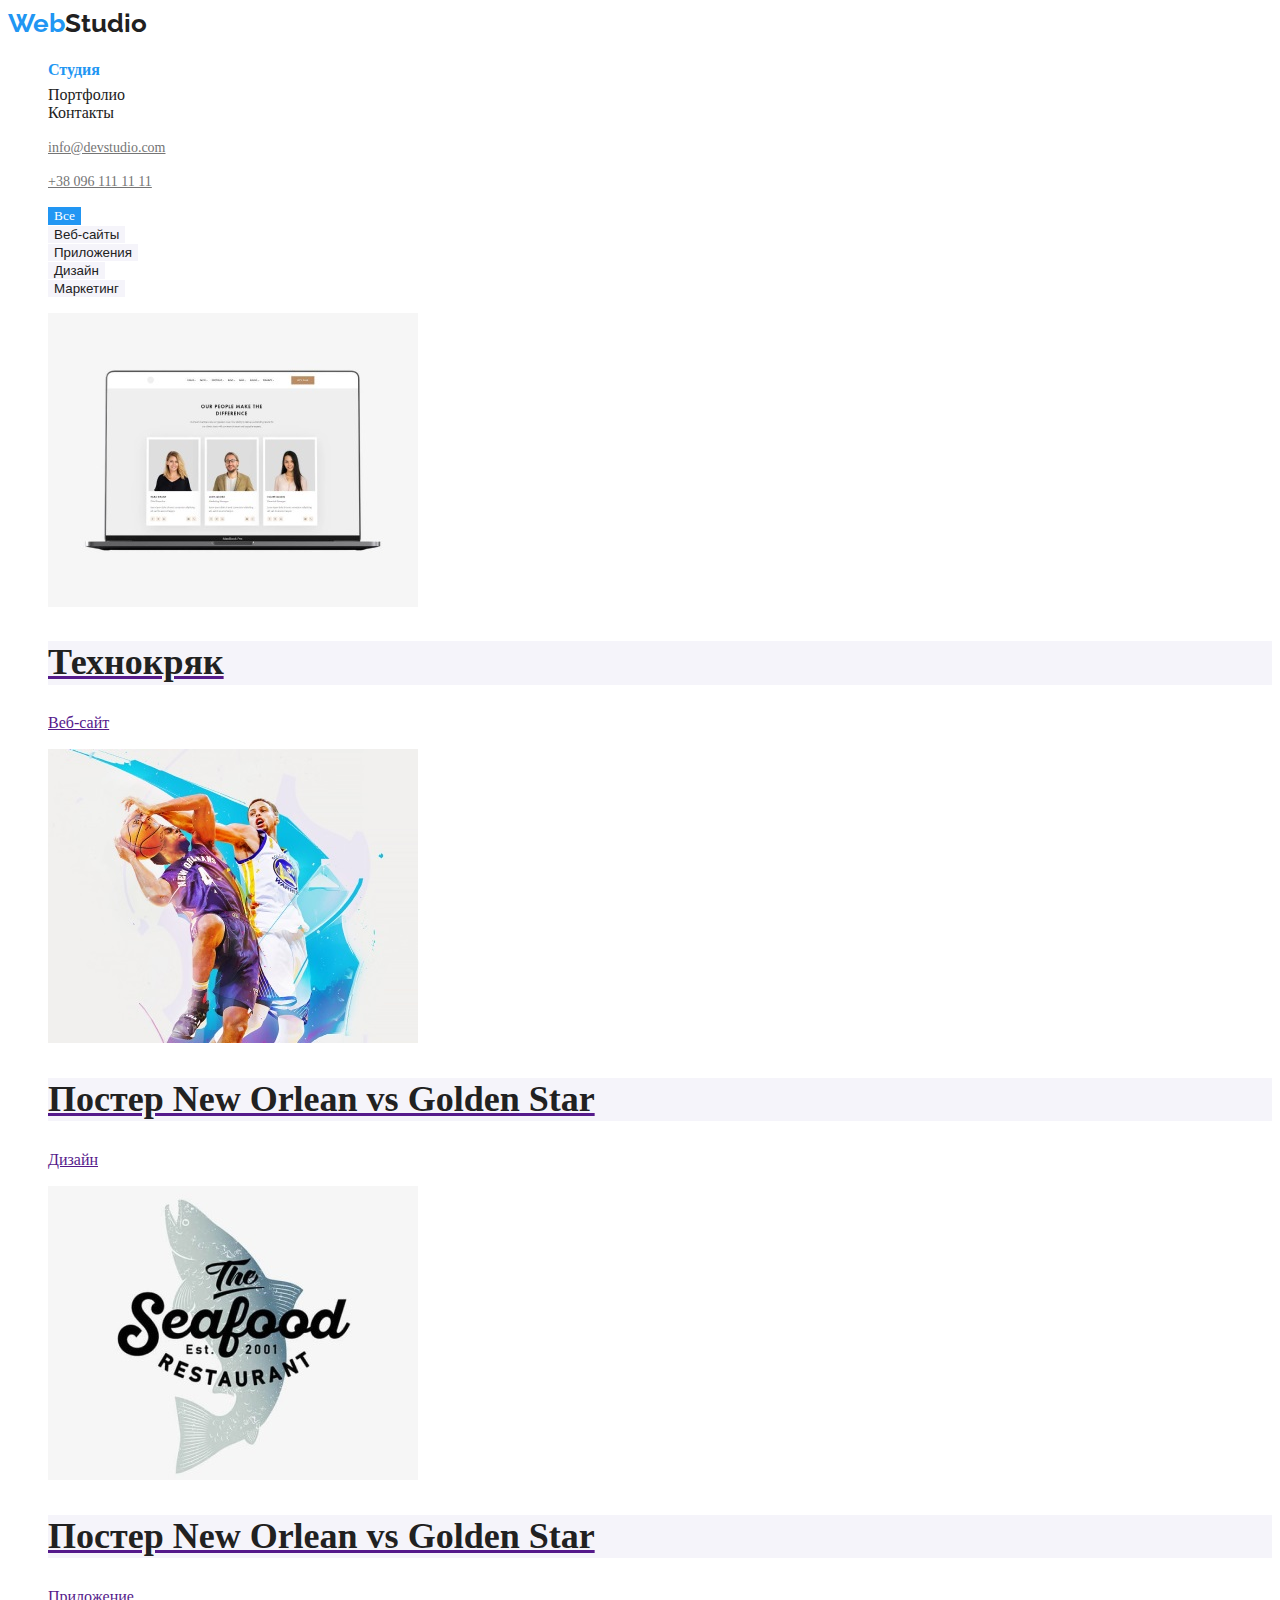
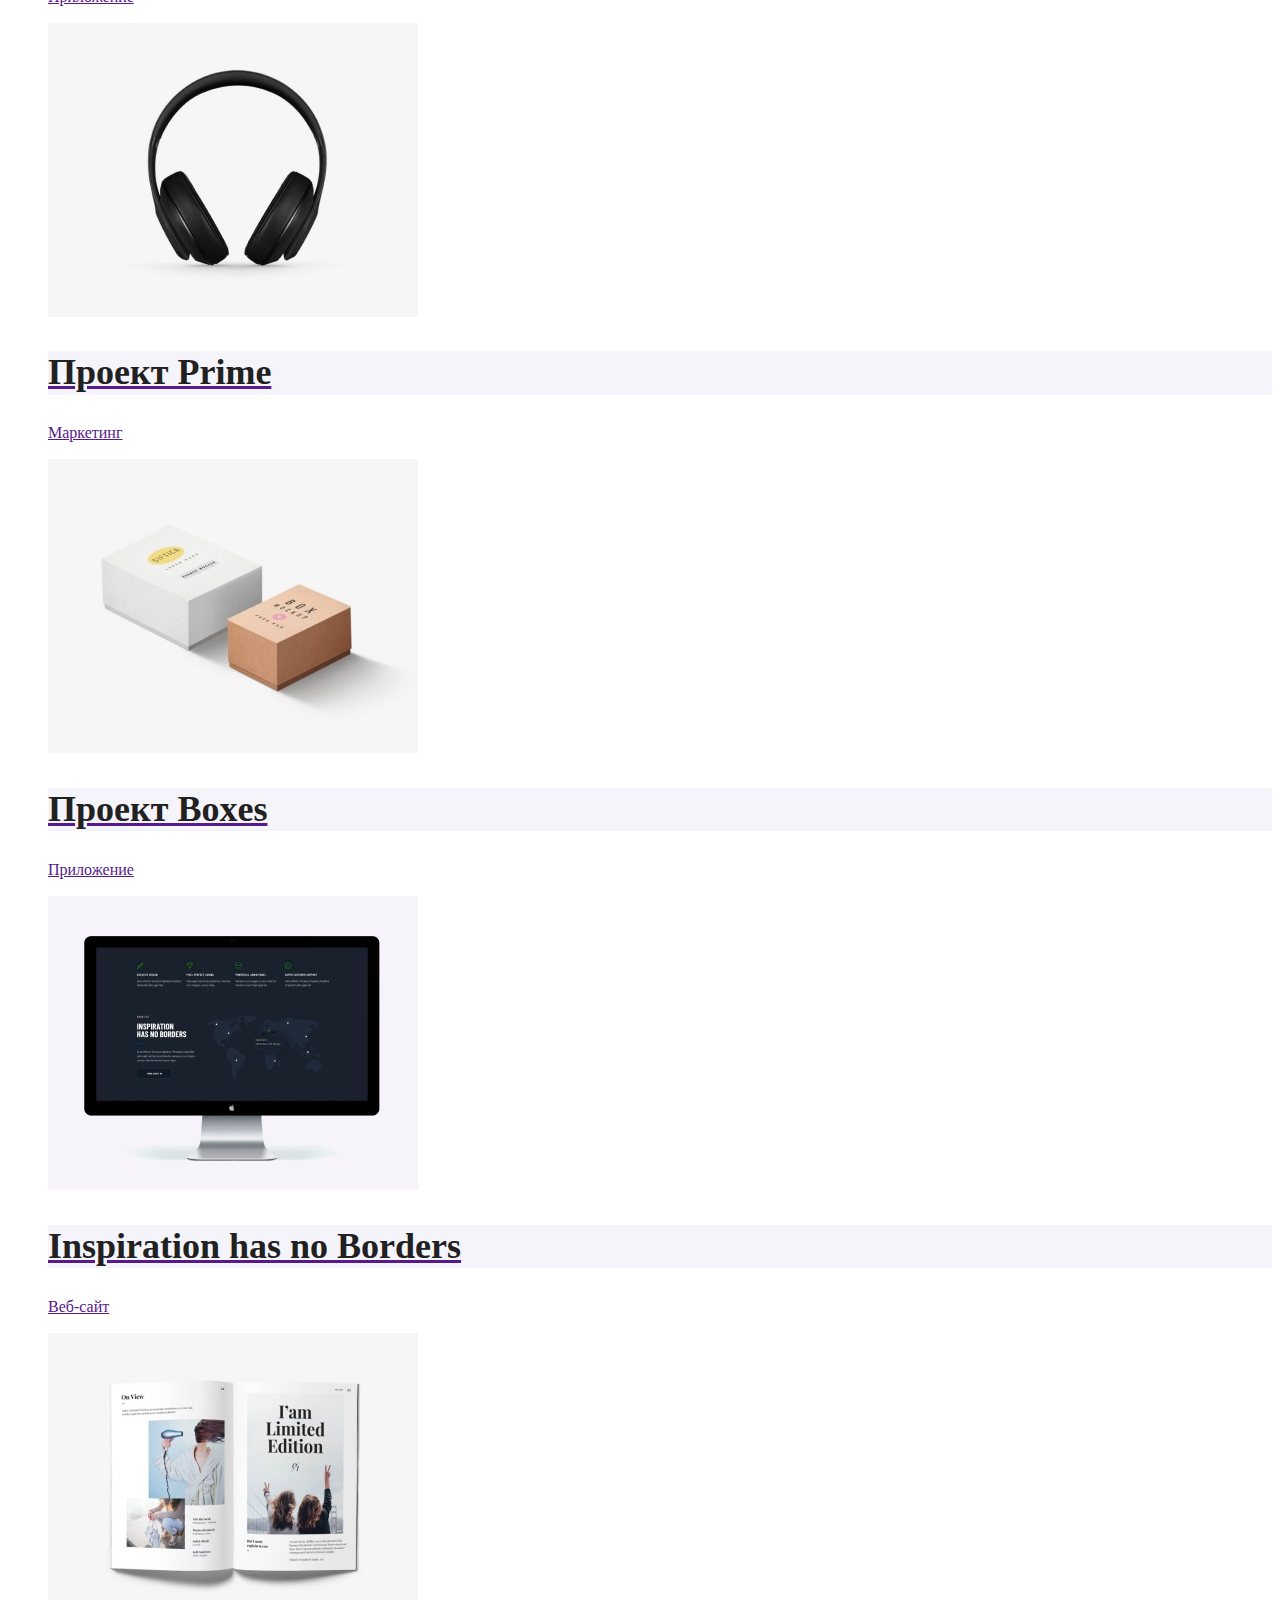
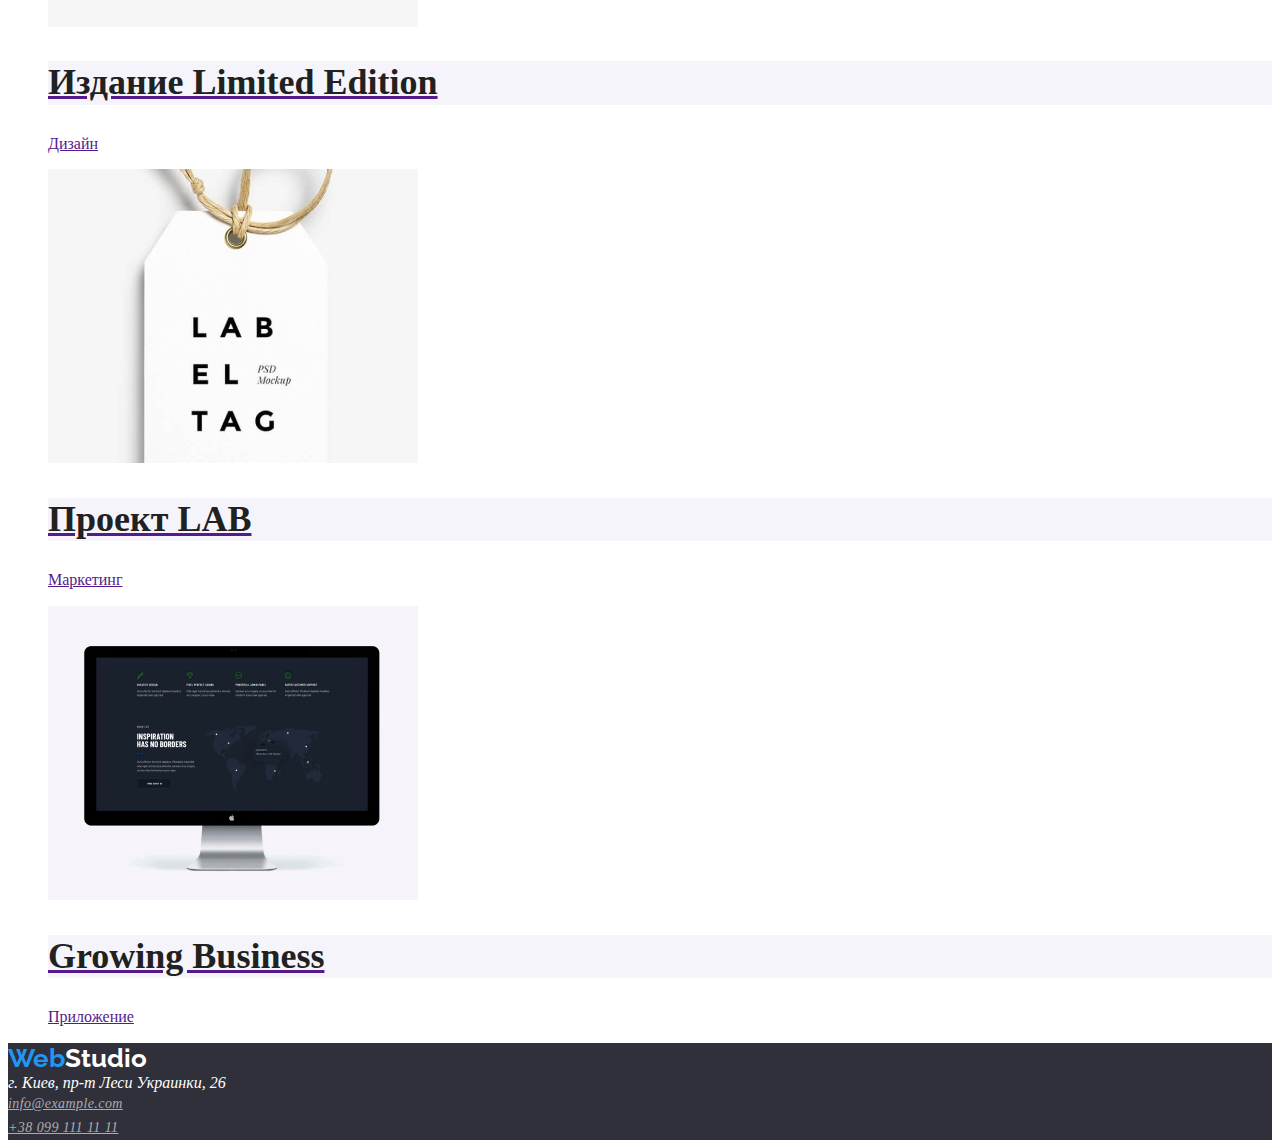
==== portfolio.html @ ca6d5ee7 "Правила цвет" ====
<!DOCTYPE html>
<html lang="en">
<head>
    <meta charset="UTF-8">
    <meta http-equiv="X-UA-Compatible" content="IE=edge">
    <meta name="viewport" content="width=device-width, initial-scale=1.0">
    <title>Document</title>
    <link rel="stylesheet" href="./css/styles.css" />
    <link href="https://fonts.googleapis.com/css2?family=Raleway:wght@700&family=Roboto:wght@400;500;700;900&display=swap"
        rel="stylesheet">
</head>
<body class="page">
    <!-- Шапка сайта -->
    <header class="page-header">
        <nav>
            <a href="" class="logo">Web<span class="logo-2">Studio</span>
            </a>
    
            <ul class="site-nav list">
                <li><a href="./index.html" class="link current">Студия</a></li>
                <li><a href="./portfolio.html" class="link">Портфолио</a></li>
                <li><a href="" class="link">Контакты</a></li>
            </ul>
        </nav>
        <ul>
            <li><a href="" class="mail">info@devstudio.com</a></li>
        </ul>
        <ul>
            <li><a href="tel:+380961111111" class="phone">+38 096 111 11 11</a></li>
        </ul>
    </header>

    <!-- Главные кнопки -->
    <main>
        <section>
            <ul>
            <li><button type="button" class="button">Все</button></li>
            <li><button type="button" class="button-1">Веб-сайты</button></li>
            <li><button type="button" class="button-1">Приложения</button></li>
            <li><button type="button" class="button-1">Дизайн</button></li>
            <li><button type="button" class="button-1">Маркетинг</button></li>
            </ul>
            <ul>
                <li class="title"><a href=""><img src="./img/кряк.jpg" alt="Технокряк" width="370" />
                    <h2 class="section-title">Технокряк</h2>
                    Веб-сайт</a>
                </li>
            </ul>
            <ul>
                <li class="title"><a href=""><img src="./img/постер.jpg" alt="Постер New Orlean vs Golden Star" width="370" />
                    <h2 class="section-title">Постер New Orlean vs Golden Star</h2>
                    Дизайн</a>
                </li>
            </ul>
            <ul>
                <li class="title"><a href=""><img src="./img/рыба.jpg" alt="Ресторан Seafood" width="370" />
                    <h2 class="section-title">Постер New Orlean vs Golden Star</h2>
                    Приложение</a>
                </li>
            </ul>
            <ul>
                <li class="title"><a href=""><img src="./img/наушники.jpg" alt="Проект Prime" width="370" />
                    <h2 class="section-title">Проект Prime</h2>
                    Маркетинг</a>
                </li>
            </ul>
            <ul>
                <li class="title"><a href=""><img src="./img/коробка.jpg" alt="Проект Boxes" width="370" />
                    <h2 class="section-title">Проект Boxes</h2>
                    Приложение</a>
                </li>
            </ul>
            <ul>
                <li class="title"><a href=""><img src="./img/монитор.jpg" alt="Inspiration has no Borders" width="370" />
                    <h2 class="section-title">Inspiration has no Borders</h2>
                    Веб-сайт</a>
                </li>
            </ul>
            <ul>
                <li class="title"><a href=""><img src="./img/книга.jpg" alt="Издание Limited Edition" width="370" />
                    <h2 class="section-title">Издание Limited Edition</h2>
                    Дизайн</a>
                </li>
            </ul>
            <ul>
                <li class="title"><a href=""><img src="./img/ярлык.jpg" alt="Проект LAB" width="370" />
                    <h2 class="section-title">Проект LAB</h2>
                    Маркетинг</a>
                </li>
            </ul>
            <ul>
                <li class="title"><a href=""><img src="./img/монитор.jpg" alt="Growing Business" width="370" />
                    <h2 class="section-title">Growing Business</h2>
                    Приложение</a>
                </li>
            </ul>
        </section>
    </main>
    
        <!-- Футер -->
        
        <footer class="footer">
            <a href="" class="logo">Web<span class="logo-3">Studio</span>
            </a>
            <address>
                г. Киев, пр-т Леси Украинки, 26
            </address>
            <address>
                <a href="" class="address">info@example.com</a><br>
                <a href="" class="address">+38 099 111 11 11</a>
            </address>
        </footer>
</body>
</html>
---- css/styles.css ----
/* Цвет основного текста #757575; */

/* Вторичный цвет текста rgba(33, 33, 33, 1); */

/* белый #FFFFFF; */

/* акцент #2196F3; */

/* вторичный цвет фона #F5F4FA; */

:root {
  --primary-text-color: #757575;
  --title-text-color: #212121;
  --accent-color: #2196f3;
  --accent-btn-color: #f5f4fa;
  --primary-btn-color: #ffffff;
  --background-btn-color: #2f303a;
  --address-color: rgba(255, 255, 255, 0.6);
}

ul {
  list-style-type: none;
}

.body {
  background-color: var(--primary-btn-color);
  color: var(--primary-text-color);
  font-family: Roboto, sans-serif;
  letter-spacing: -0.015em;
}

/* Header */

.logo {
  color: var(--accent-color);
  font-family: Raleway;
  font-weight: 700;
  font-size: 26px;
  line-height: 1.2;
  text-decoration: none;
}
.logo-2 {
  font-family: Raleway;
  font-weight: 700;
  font-size: 26px;
  line-height: 1.2;
  color: var(--title-text-color);
  text-decoration: none;
}

.logo-3 {
  font-family: Raleway;
  font-weight: 700;
  font-size: 26px;
  line-height: 1.2;
  color: var(--primary-btn-color);
  text-decoration: none;
}

.logo:hover,
.logo:focus {
  color: var(--title-text-color);
}

.list {
  list-style: none;
}

/* Шапка сайта */

.mail {
  color: var(--primary-text-color);
  font-weight: 500;
  font-size: 14px;
  line-height: 1.14;
}

.phone {
  color: var(--primary-text-color);
  font-weight: 500;
  font-size: 14px;
  line-height: 1.14;
}

/* Site nav */
.site-nav .link {
  color: var(--title-text-color);
  text-decoration: none;
}

.site-nav .link:hover,
site-nav .link:focus {
  color: var(--accent-color);
  text-decoration: none;
}

.site-nav .link.current {
  color: var(--accent-color);
  font-weight: 700;
  font-size: 16px;
  line-height: 1.9;
  text-decoration: none;
}

/* Hero */

.hero {
  background-color: var(--background-btn-color);
}

.hero-title {
  color: var(--primary-btn-color);
  font-weight: 900;
  font-size: 44px;
  line-height: 1.4;
  text-align: center;
}

/* Section */

.section-caption {
  color: var(--title-text-color);
  font-weight: 700;
  font-size: 14px;
  line-height: 1.1;
}
.section-title {
  color: var(--title-text-color);
  background-color: var(--accent-btn-color);
  font-weight: 700;
  font-size: 36px;
  line-height: 1.2;
}

.section-heading {
  color: var(--title-text-color);
  font-weight: 500;
  font-size: 16px;
  line-height: 1.18;
  text-align: center;
}

/* Features */

.title {
  color: var(--primary-text-color);
  background-color: var(--primary-btn-color);
  font-weight: 400;
  font-size: 16px;
  line-height: 1.18;
}
.subtitle {
  color: var(--primary-text-color);
  font-weight: 400;
  font-size: 16px;
  line-height: 1.18;
  text-align: center;
}

/* Button */
.button {
  color: var(--primary-btn-color);
  background-color: var(--accent-color);
  font-family: inherit;
  border: none;
}
.button-1 {
  color: var(--title-text-color);
  background-color: var(--accent-btn-color);
  border: none;
}
/* Footer */

.footer {
  color: var(--primary-btn-color);
  background-color: #2f303a;
}
.address {
  font-weight: 400;
  font-size: 14px;
  line-height: 1.71;
  letter-spacing: 0.03em;
  color: var(--address-color);
  list-style: none;
}
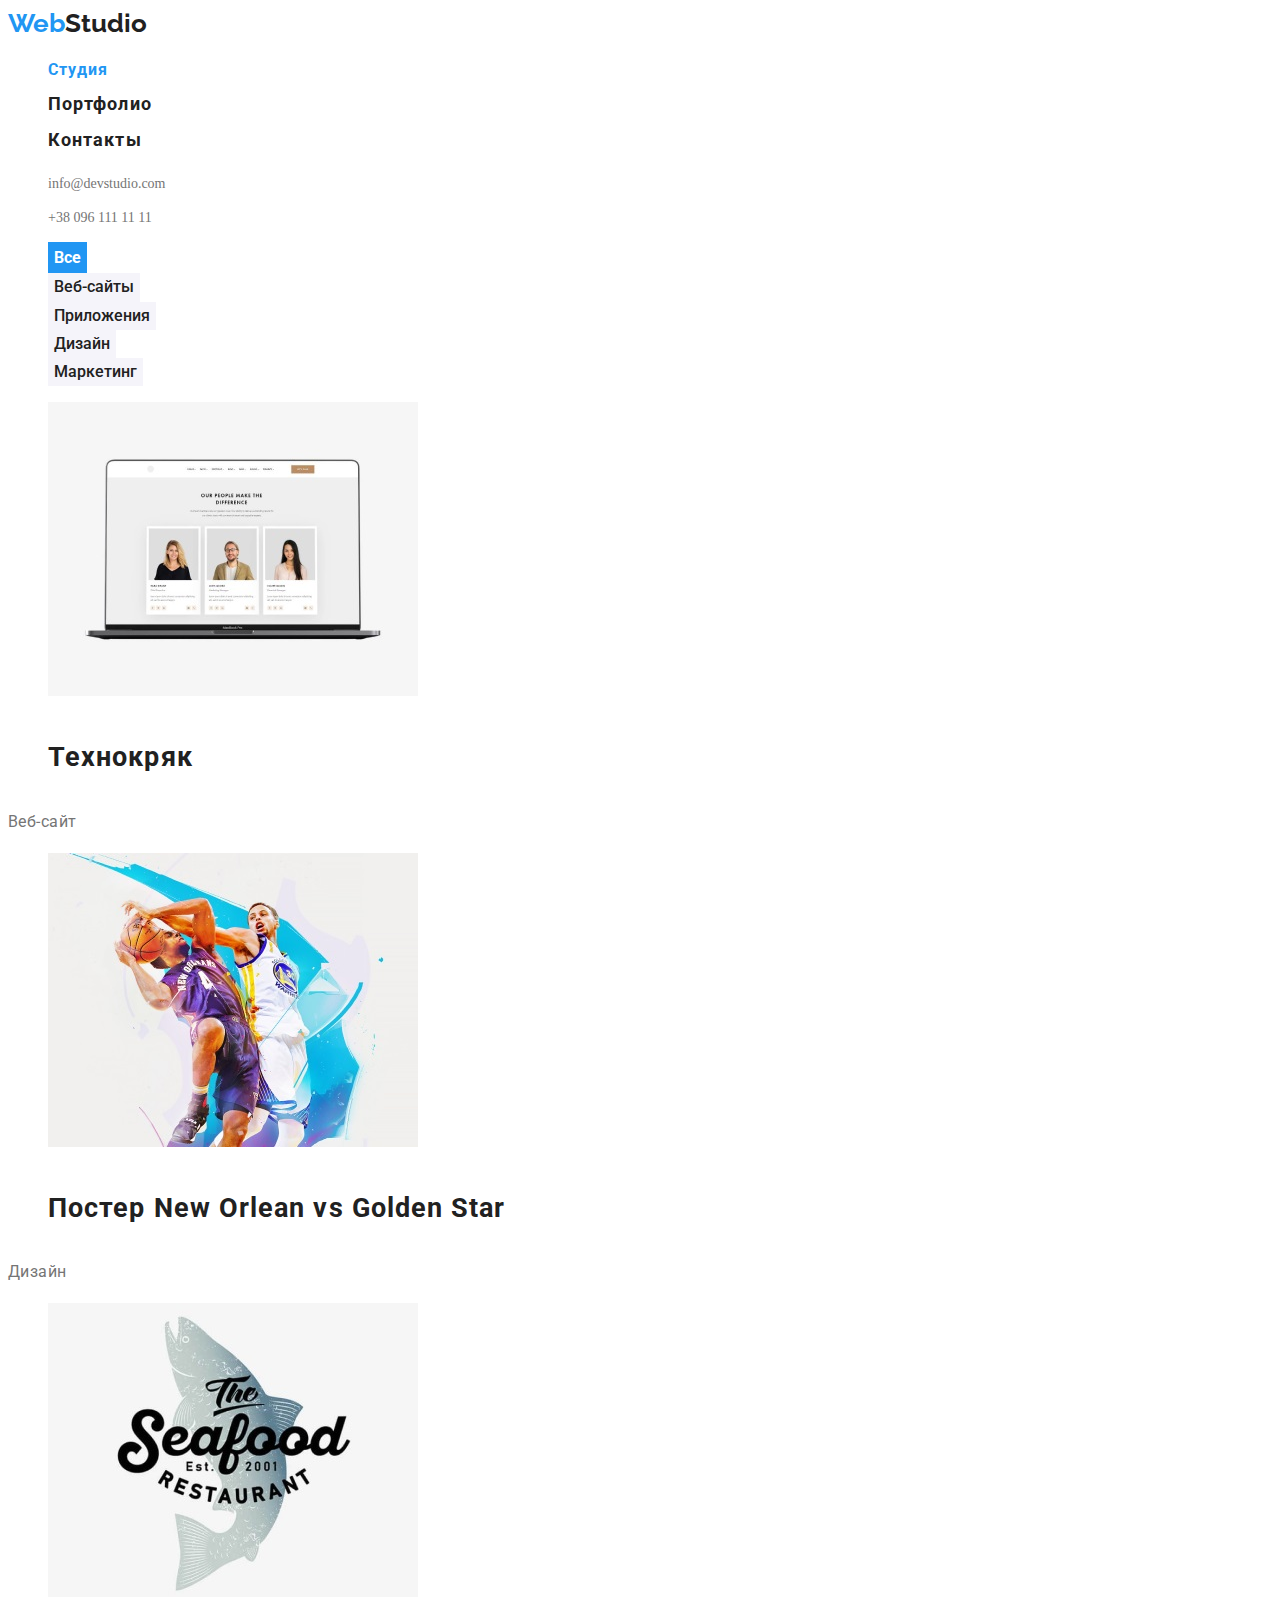
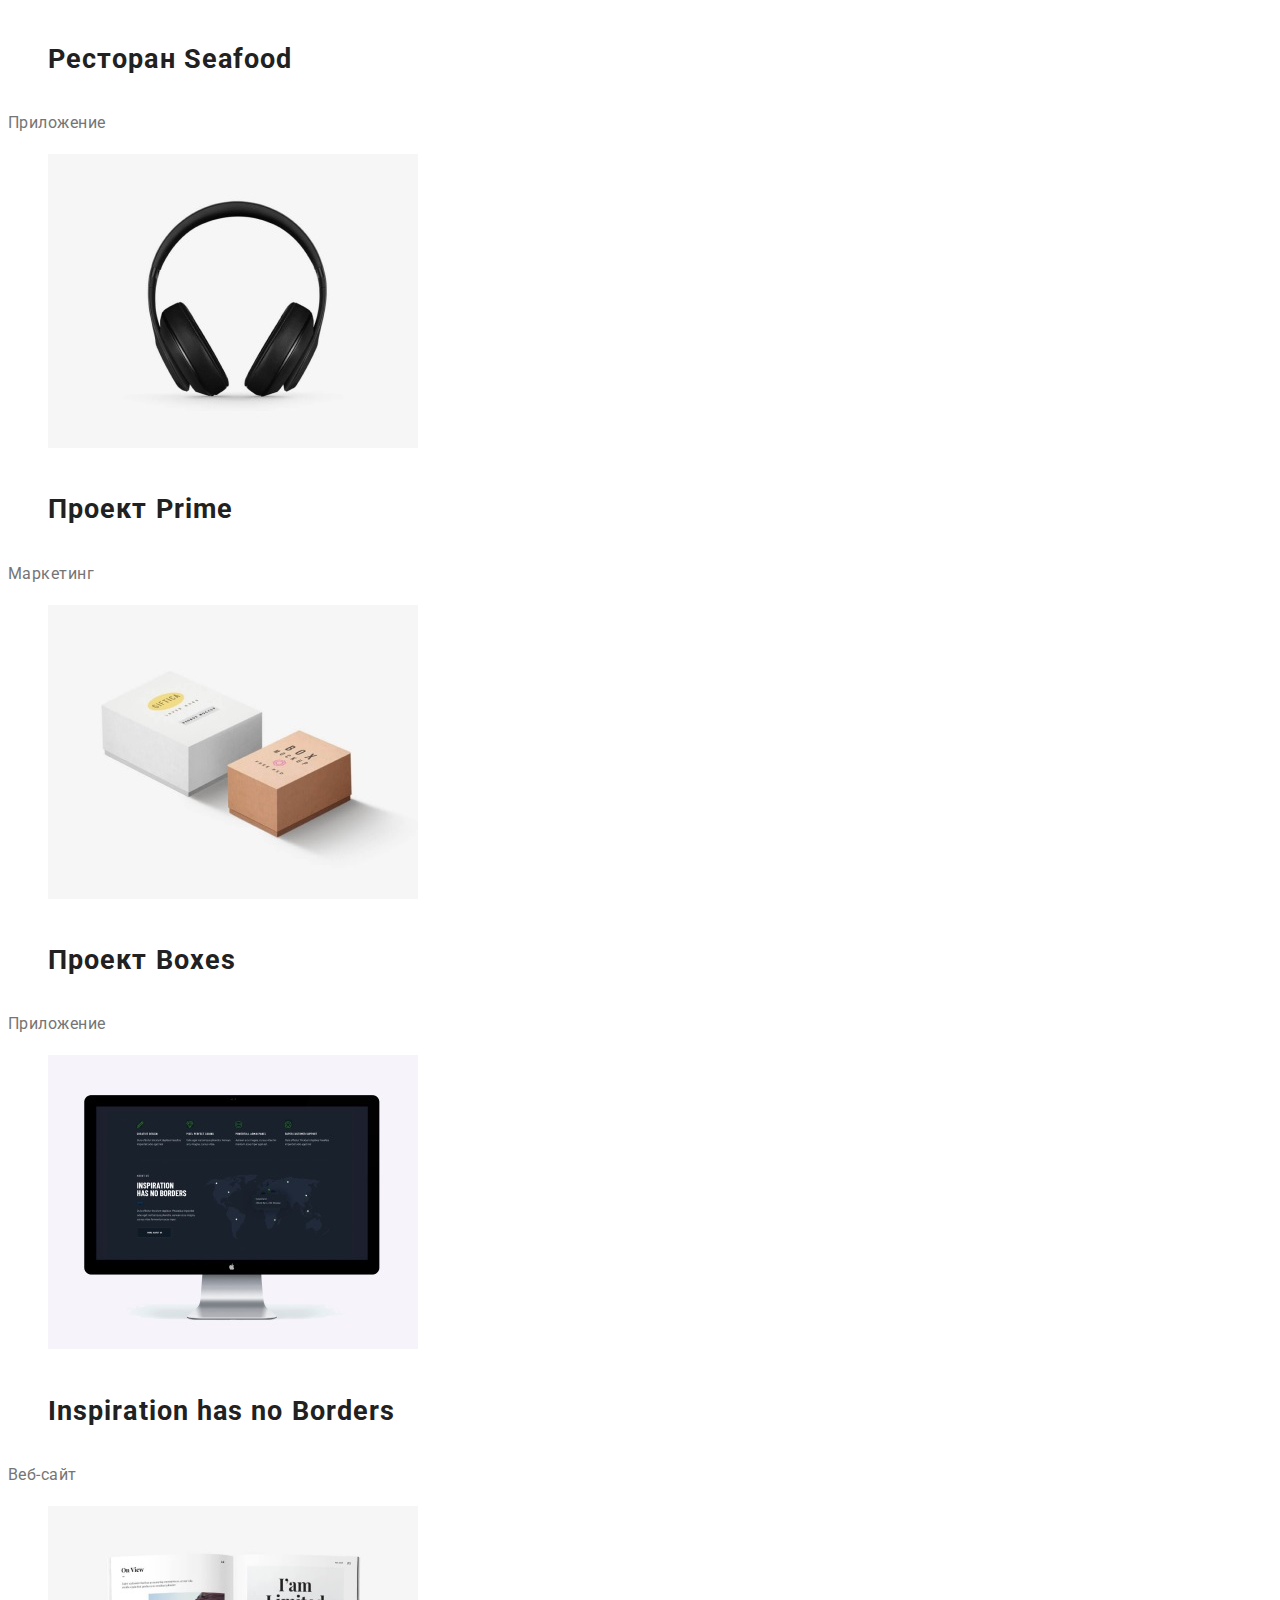
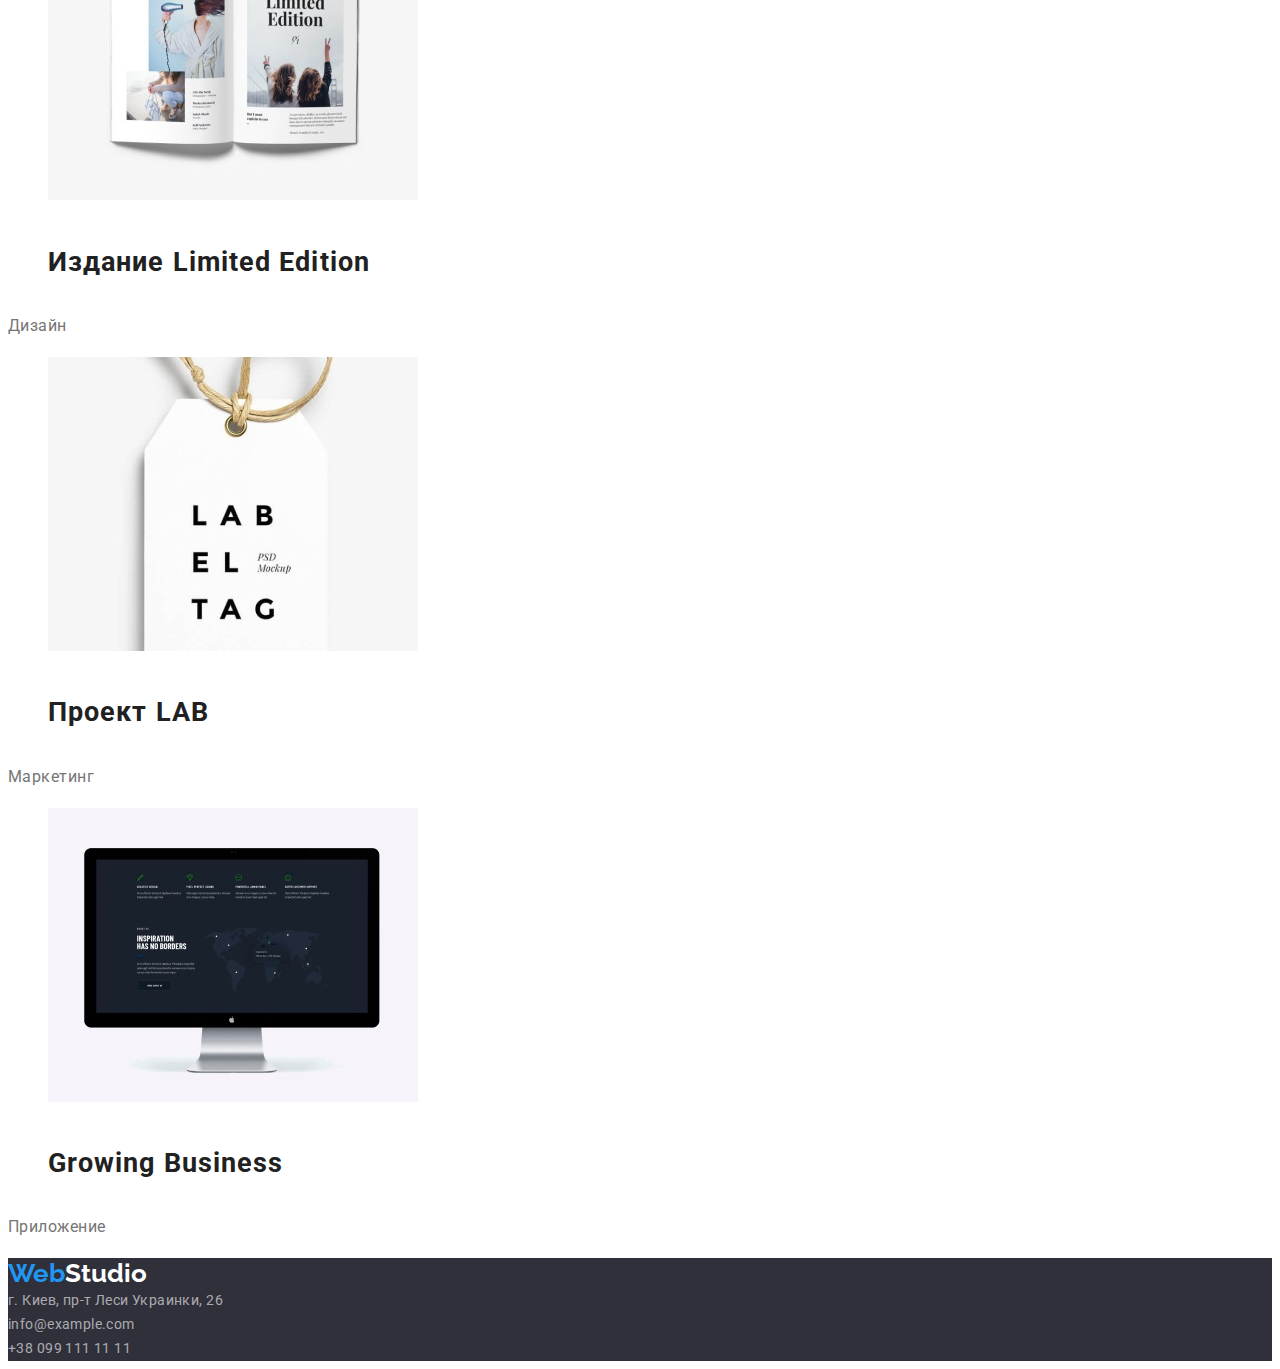
==== commit 9c76b21d: "Исправляла ошибки, после проверки ментора" ====
--- a/portfolio.html
+++ b/portfolio.html
@@ -32,7 +32,7 @@
 
     <!-- Главные кнопки -->
     <main>
-        <section>
+        
             <ul>
             <li><button type="button" class="button">Все</button></li>
             <li><button type="button" class="button-1">Веб-сайты</button></li>
@@ -41,60 +41,65 @@
             <li><button type="button" class="button-1">Маркетинг</button></li>
             </ul>
             <ul>
-                <li class="title"><a href=""><img src="./img/кряк.jpg" alt="Технокряк" width="370" />
-                    <h2 class="section-title">Технокряк</h2>
-                    Веб-сайт</a>
+                <li><a class="link" href=""><img src="./img/кряк.jpg" alt="Технокряк" width="370" />
+                    <h2>Технокряк</h2></a>
                 </li>
             </ul>
+            <p class="subject">Веб-сайт</p>
+                
+            
             <ul>
-                <li class="title"><a href=""><img src="./img/постер.jpg" alt="Постер New Orlean vs Golden Star" width="370" />
-                    <h2 class="section-title">Постер New Orlean vs Golden Star</h2>
-                    Дизайн</a>
+                <li><a class="link" href=""><img src="./img/постер.jpg" alt="Постер New Orlean vs Golden Star" width="370" />
+                    <h2>Постер New Orlean vs Golden Star</h2></a>
                 </li>
             </ul>
+            <p class="subject">Дизайн</p>
+                
+           
             <ul>
-                <li class="title"><a href=""><img src="./img/рыба.jpg" alt="Ресторан Seafood" width="370" />
-                    <h2 class="section-title">Постер New Orlean vs Golden Star</h2>
-                    Приложение</a>
+                <li><a class="link" href=""><img src="./img/рыба.jpg" alt="Ресторан Seafood" width="370" />
+                    <h2>Ресторан Seafood</h2></a>
                 </li>
             </ul>
+            <p class="subject">Приложение</p>
+                
             <ul>
-                <li class="title"><a href=""><img src="./img/наушники.jpg" alt="Проект Prime" width="370" />
-                    <h2 class="section-title">Проект Prime</h2>
-                    Маркетинг</a>
+                <li><a class="link" href=""><img src="./img/наушники.jpg" alt="Проект Prime" width="370" />
+                    <h2>Проект Prime</h2></a>
                 </li>
             </ul>
+            <p class="subject">Маркетинг</p>
             <ul>
-                <li class="title"><a href=""><img src="./img/коробка.jpg" alt="Проект Boxes" width="370" />
-                    <h2 class="section-title">Проект Boxes</h2>
-                    Приложение</a>
+                <li><a class="link" href=""><img src="./img/коробка.jpg" alt="Проект Boxes" width="370" />
+                    <h2>Проект Boxes</h2></a>
                 </li>
             </ul>
+            <p class="subject">Приложение</p>
             <ul>
-                <li class="title"><a href=""><img src="./img/монитор.jpg" alt="Inspiration has no Borders" width="370" />
-                    <h2 class="section-title">Inspiration has no Borders</h2>
-                    Веб-сайт</a>
+                <li><a class="link" href=""><img src="./img/монитор.jpg" alt="Inspiration has no Borders" width="370" />
+                    <h2>Inspiration has no Borders</h2></a>
                 </li>
             </ul>
+            <p class="subject">Веб-сайт</p>
             <ul>
-                <li class="title"><a href=""><img src="./img/книга.jpg" alt="Издание Limited Edition" width="370" />
-                    <h2 class="section-title">Издание Limited Edition</h2>
-                    Дизайн</a>
+                <li><a class="link" href=""><img src="./img/книга.jpg" alt="Издание Limited Edition" width="370" />
+                    <h2>Издание Limited Edition</h2></a>
                 </li>
             </ul>
+            <p class="subject">Дизайн</p>
             <ul>
-                <li class="title"><a href=""><img src="./img/ярлык.jpg" alt="Проект LAB" width="370" />
-                    <h2 class="section-title">Проект LAB</h2>
-                    Маркетинг</a>
+                <li><a class="link" href=""><img src="./img/ярлык.jpg" alt="Проект LAB" width="370" />
+                    <h2>Проект LAB</h2></a>
                 </li>
             </ul>
+            <p class="subject">Маркетинг</p>
             <ul>
-                <li class="title"><a href=""><img src="./img/монитор.jpg" alt="Growing Business" width="370" />
-                    <h2 class="section-title">Growing Business</h2>
-                    Приложение</a>
+                <li><a class="link" href=""><img src="./img/монитор.jpg" alt="Growing Business" width="370" />
+                    <h2>Growing Business</h2></a>
                 </li>
             </ul>
-        </section>
+            <p class="subject">Приложение</p>
+        
     </main>
     
         <!-- Футер -->
@@ -102,7 +107,7 @@
         <footer class="footer">
             <a href="" class="logo">Web<span class="logo-3">Studio</span>
             </a>
-            <address>
+            <address class="address">
                 г. Киев, пр-т Леси Украинки, 26
             </address>
             <address>
--- a/css/styles.css
+++ b/css/styles.css
@@ -73,6 +73,7 @@
   font-weight: 500;
   font-size: 14px;
   line-height: 1.14;
+  text-decoration: none;
 }
 
 .phone {
@@ -80,6 +81,7 @@
   font-weight: 500;
   font-size: 14px;
   line-height: 1.14;
+  text-decoration: none;
 }
 
 /* Site nav */
@@ -110,19 +112,26 @@
 
 .hero-title {
   color: var(--primary-btn-color);
+  font-family: Roboto;
+  font-style: normal;
   font-weight: 900;
   font-size: 44px;
-  line-height: 1.4;
+  line-height: 1.36;
   text-align: center;
+  letter-spacing: 0.06em;
+  text-transform: uppercase;
 }
 
 /* Section */
 
 .section-caption {
   color: var(--title-text-color);
+  font-family: Roboto;
+  font-style: normal;
   font-weight: 700;
   font-size: 14px;
   line-height: 1.1;
+  text-transform: uppercase;
 }
 .section-title {
   color: var(--title-text-color);
@@ -145,16 +154,45 @@
 .title {
   color: var(--primary-text-color);
   background-color: var(--primary-btn-color);
-  font-weight: 400;
-  font-size: 16px;
-  line-height: 1.18;
+  font-family: Roboto;
+  font-style: normal;
+  font-weight: 400;
+  font-size: 14px;
+  line-height: 1.71;
+  letter-spacing: 0.03em;
 }
 .subtitle {
   color: var(--primary-text-color);
+  font-family: Roboto;
+  font-style: normal;
   font-weight: 400;
   font-size: 16px;
   line-height: 1.18;
   text-align: center;
+}
+
+/* Веб сайты */
+
+.link {
+  color: var(--title-text-color);
+  font-family: Roboto;
+  font-style: normal;
+  font-weight: 700;
+  font-size: 18px;
+  line-height: 2;
+  letter-spacing: 0.06em;
+  text-decoration: none;
+}
+
+.subject {
+  color: var(--primary-text-color);
+  font-family: Roboto;
+  font-style: normal;
+  font-weight: 400;
+  font-size: 16px;
+  line-height: 1.87;
+  letter-spacing: 0.03em;
+  text-decoration: none;
 }
 
 /* Button */
@@ -163,11 +201,21 @@
   background-color: var(--accent-color);
   font-family: inherit;
   border: none;
+  font-family: Roboto;
+  font-style: normal;
+  font-weight: 700;
+  font-size: 16px;
+  line-height: 1.87;
 }
 .button-1 {
   color: var(--title-text-color);
   background-color: var(--accent-btn-color);
   border: none;
+  font-family: Roboto;
+  font-style: normal;
+  font-weight: 500;
+  font-size: 16px;
+  line-height: 1.63;
 }
 /* Footer */
 
@@ -176,10 +224,13 @@
   background-color: #2f303a;
 }
 .address {
+  font-family: Roboto;
+  font-style: normal;
   font-weight: 400;
   font-size: 14px;
   line-height: 1.71;
   letter-spacing: 0.03em;
   color: var(--address-color);
   list-style: none;
-}
+  text-decoration: none;
+}
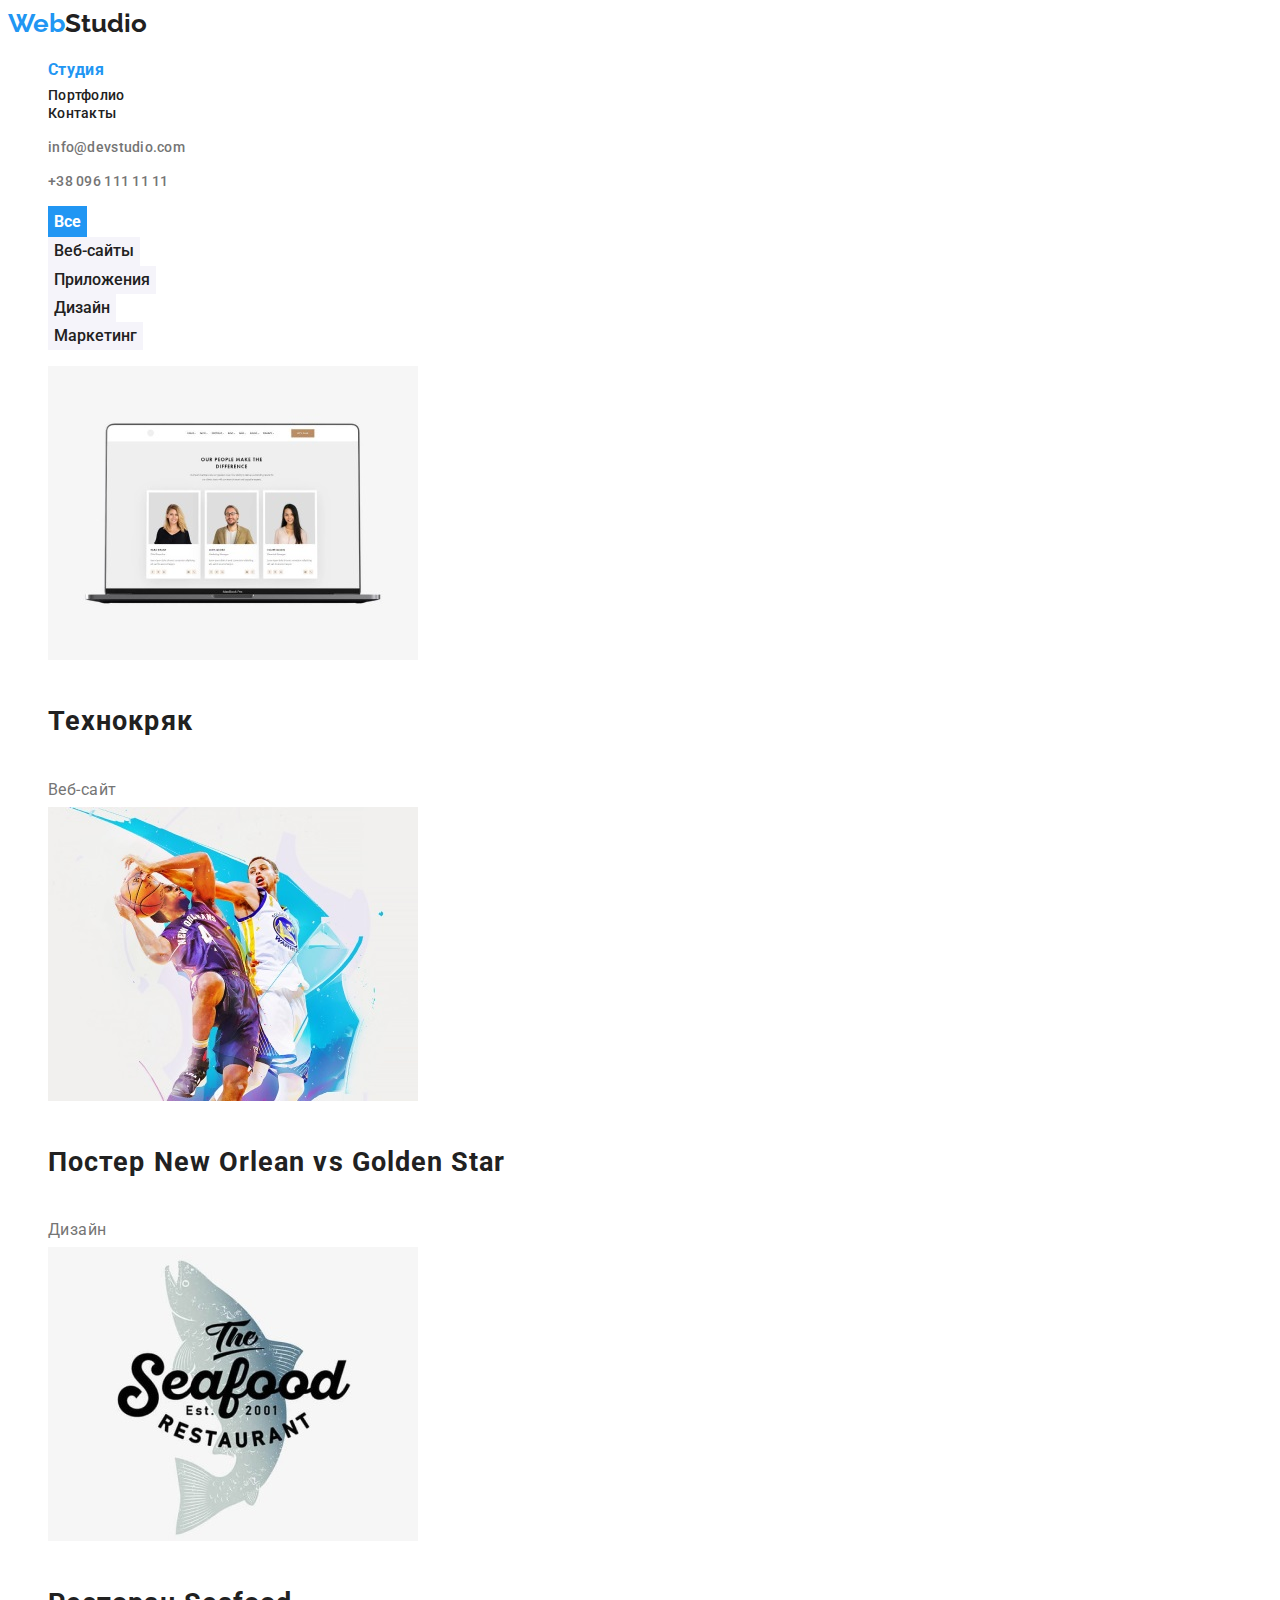
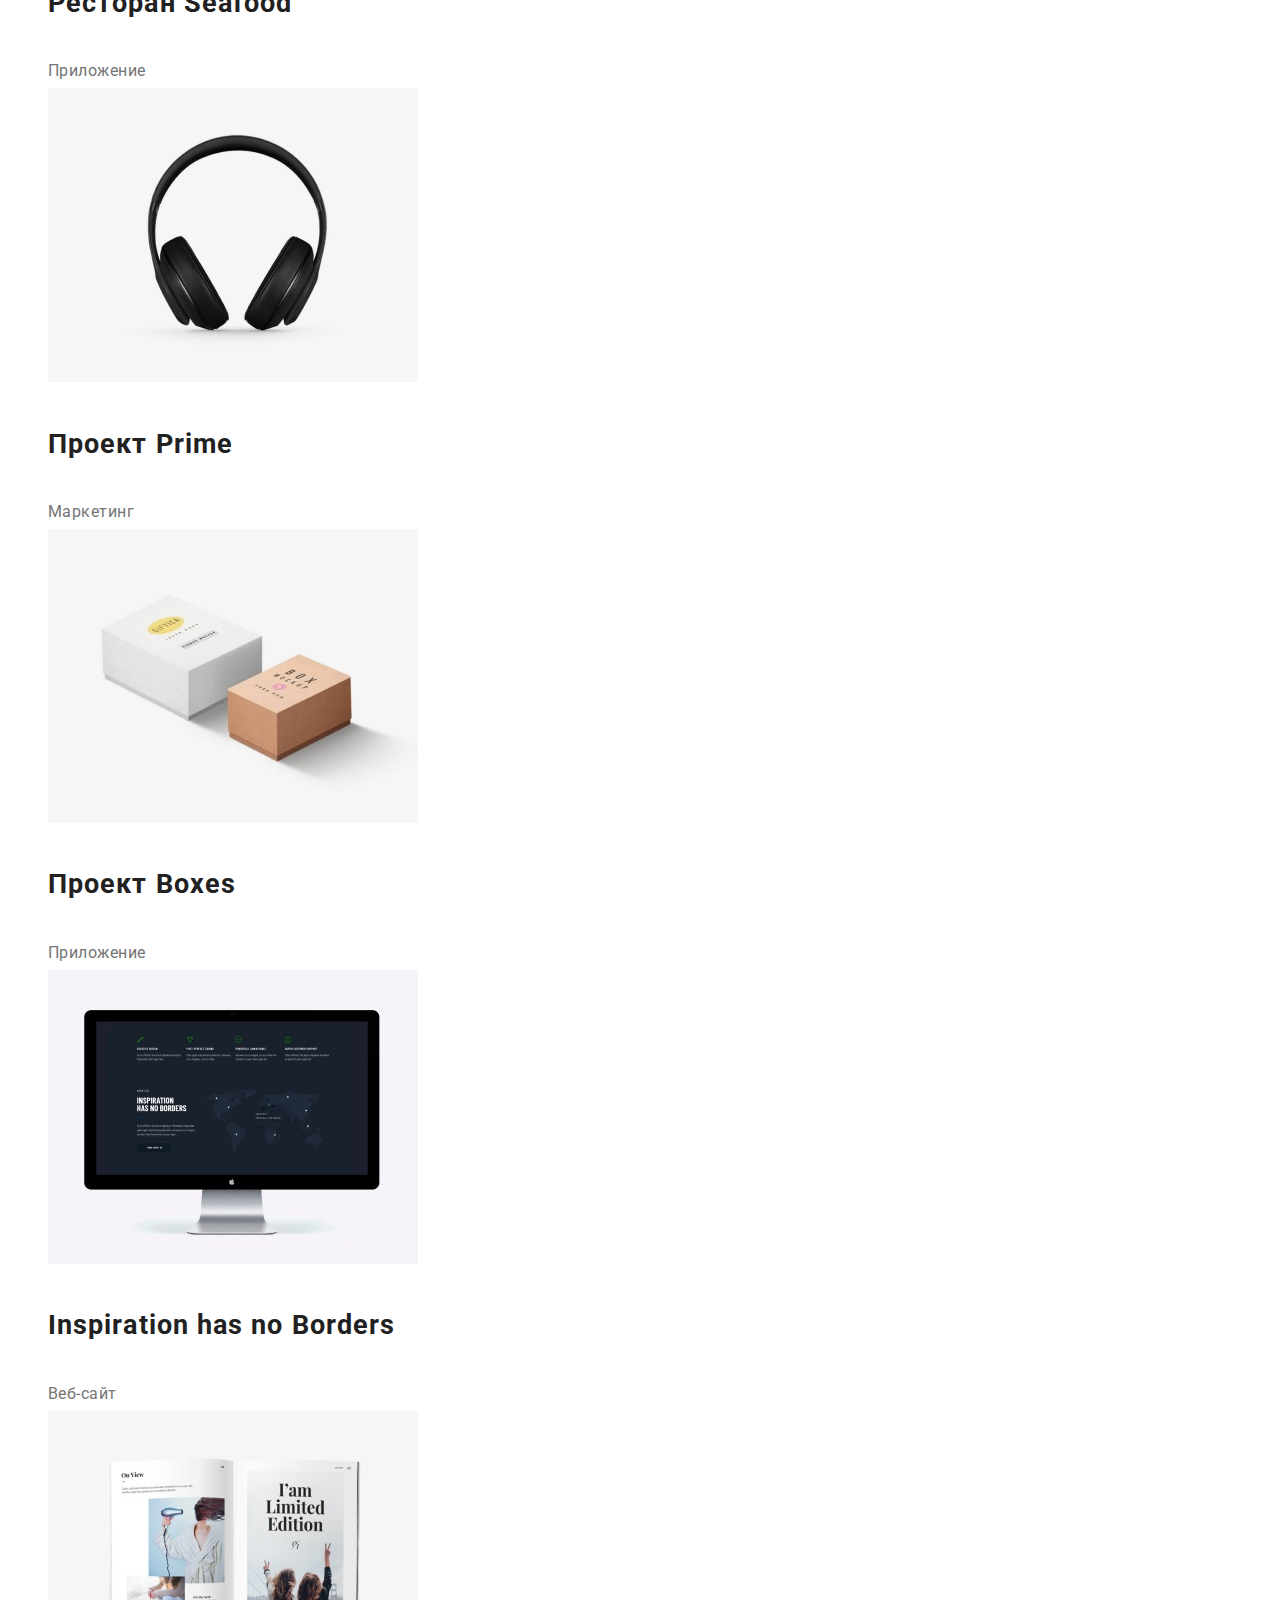
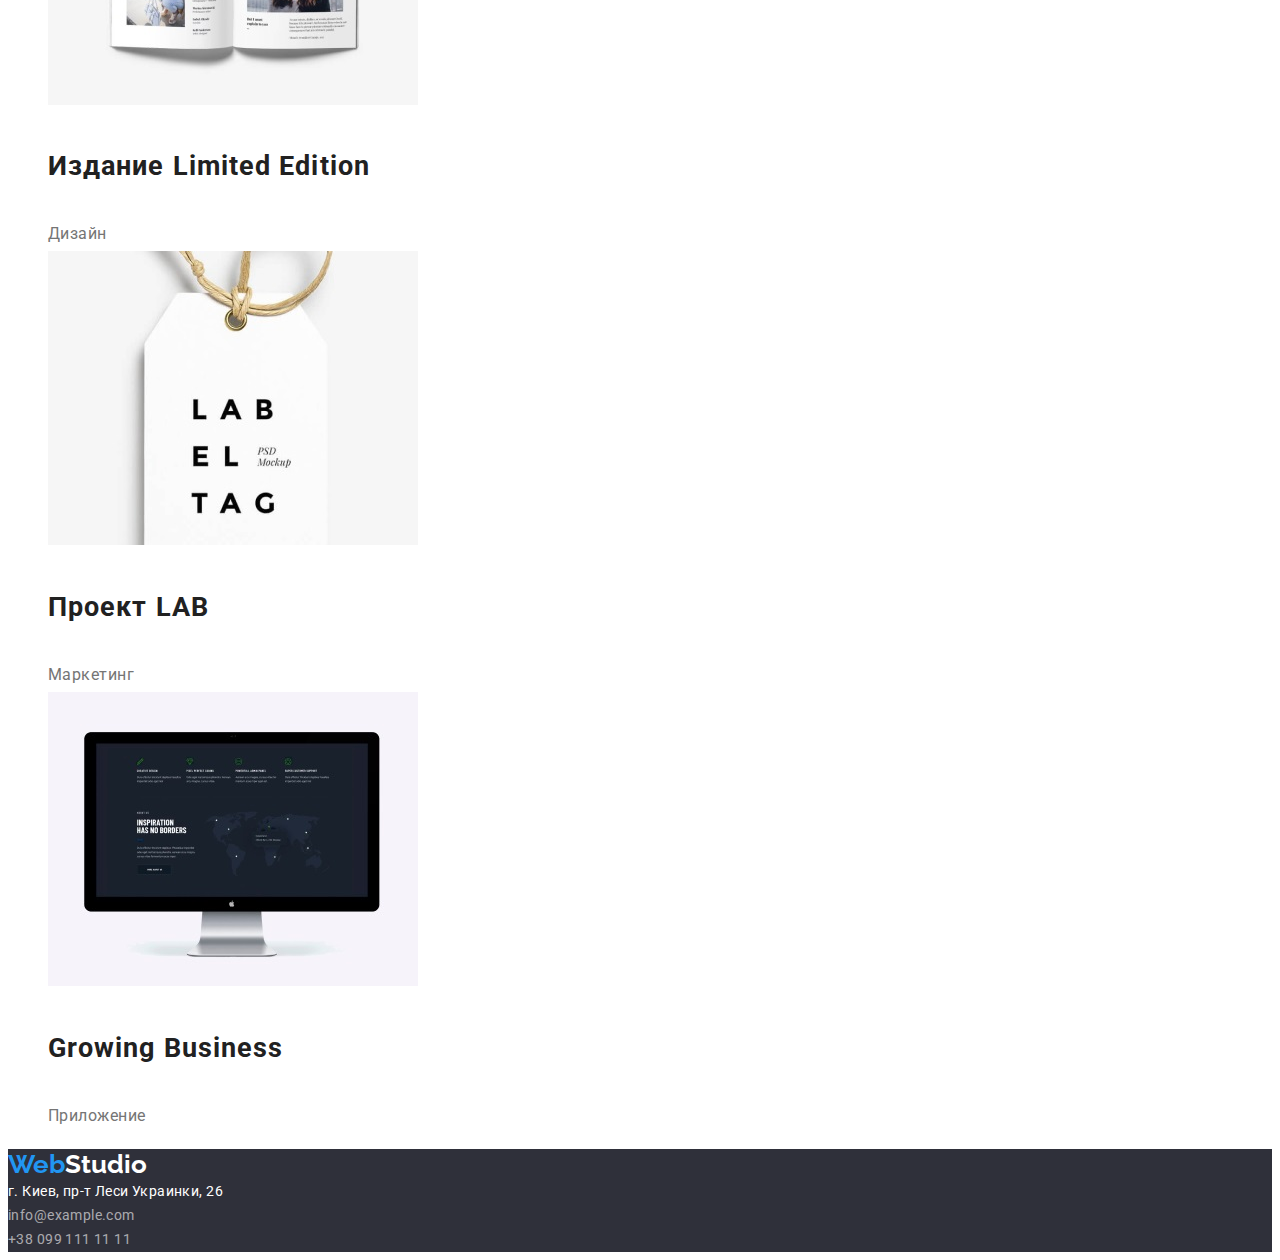
==== commit f8c7bee5: "Внесла правки" ====
--- a/portfolio.html
+++ b/portfolio.html
@@ -40,65 +40,46 @@
             <li><button type="button" class="button-1">Дизайн</button></li>
             <li><button type="button" class="button-1">Маркетинг</button></li>
             </ul>
-            <ul>
-                <li><a class="link" href=""><img src="./img/кряк.jpg" alt="Технокряк" width="370" />
-                    <h2>Технокряк</h2></a>
+            <section>
+            <ul class="section-items">
+                <li><a class="items" href="items"><img src="./img/кряк.jpg" alt="Технокряк" width="370" />
+                    <h2>Технокряк</h2></a>Веб-сайт
+                </li>
+           
+                <li><a class="items" href=""><img src="./img/постер.jpg" alt="Постер New Orlean vs Golden Star" width="370" />
+                    <h2>Постер New Orlean vs Golden Star</h2></a>Дизайн
+                </li>
+         
+                <li><a class="items" href=""><img src="./img/рыба.jpg" alt="Ресторан Seafood" width="370" />
+                    <h2>Ресторан Seafood</h2></a>Приложение
+                </li>
+            
+                <li><a class="items" href=""><img src="./img/наушники.jpg" alt="Проект Prime" width="370" />
+                    <h2>Проект Prime</h2></a>Маркетинг
+                </li>
+               
+                <li><a class="items" href=""><img src="./img/коробка.jpg" alt="Проект Boxes" width="370" />
+                    <h2>Проект Boxes</h2></a>Приложение
+                </li>
+                
+                <li><a class="items" href=""><img src="./img/монитор.jpg" alt="Inspiration has no Borders" width="370" />
+                    <h2>Inspiration has no Borders</h2></a>Веб-сайт
+                </li>
+                
+                <li><a class="items" href=""><img src="./img/книга.jpg" alt="Издание Limited Edition" width="370" />
+                    <h2>Издание Limited Edition</h2></a>Дизайн
+                </li>
+                
+                <li><a class="items" href=""><img src="./img/ярлык.jpg" alt="Проект LAB" width="370" />
+                    <h2>Проект LAB</h2></a>Маркетинг
+                </li>
+                
+                <li><a class="items" href=""><img src="./img/монитор.jpg" alt="Growing Business" width="370" />
+                    <h2>Growing Business</h2></a>Приложение
                 </li>
             </ul>
-            <p class="subject">Веб-сайт</p>
-                
-            
-            <ul>
-                <li><a class="link" href=""><img src="./img/постер.jpg" alt="Постер New Orlean vs Golden Star" width="370" />
-                    <h2>Постер New Orlean vs Golden Star</h2></a>
-                </li>
-            </ul>
-            <p class="subject">Дизайн</p>
-                
-           
-            <ul>
-                <li><a class="link" href=""><img src="./img/рыба.jpg" alt="Ресторан Seafood" width="370" />
-                    <h2>Ресторан Seafood</h2></a>
-                </li>
-            </ul>
-            <p class="subject">Приложение</p>
-                
-            <ul>
-                <li><a class="link" href=""><img src="./img/наушники.jpg" alt="Проект Prime" width="370" />
-                    <h2>Проект Prime</h2></a>
-                </li>
-            </ul>
-            <p class="subject">Маркетинг</p>
-            <ul>
-                <li><a class="link" href=""><img src="./img/коробка.jpg" alt="Проект Boxes" width="370" />
-                    <h2>Проект Boxes</h2></a>
-                </li>
-            </ul>
-            <p class="subject">Приложение</p>
-            <ul>
-                <li><a class="link" href=""><img src="./img/монитор.jpg" alt="Inspiration has no Borders" width="370" />
-                    <h2>Inspiration has no Borders</h2></a>
-                </li>
-            </ul>
-            <p class="subject">Веб-сайт</p>
-            <ul>
-                <li><a class="link" href=""><img src="./img/книга.jpg" alt="Издание Limited Edition" width="370" />
-                    <h2>Издание Limited Edition</h2></a>
-                </li>
-            </ul>
-            <p class="subject">Дизайн</p>
-            <ul>
-                <li><a class="link" href=""><img src="./img/ярлык.jpg" alt="Проект LAB" width="370" />
-                    <h2>Проект LAB</h2></a>
-                </li>
-            </ul>
-            <p class="subject">Маркетинг</p>
-            <ul>
-                <li><a class="link" href=""><img src="./img/монитор.jpg" alt="Growing Business" width="370" />
-                    <h2>Growing Business</h2></a>
-                </li>
-            </ul>
-            <p class="subject">Приложение</p>
+        
+            </section>
         
     </main>
     
@@ -107,7 +88,7 @@
         <footer class="footer">
             <a href="" class="logo">Web<span class="logo-3">Studio</span>
             </a>
-            <address class="address">
+            <address class="address-1">
                 г. Киев, пр-т Леси Украинки, 26
             </address>
             <address>
--- a/css/styles.css
+++ b/css/styles.css
@@ -67,27 +67,16 @@
 }
 
 /* Шапка сайта */
-
-.mail {
-  color: var(--primary-text-color);
-  font-weight: 500;
-  font-size: 14px;
-  line-height: 1.14;
-  text-decoration: none;
-}
-
-.phone {
-  color: var(--primary-text-color);
-  font-weight: 500;
-  font-size: 14px;
-  line-height: 1.14;
-  text-decoration: none;
-}
-
 /* Site nav */
 .site-nav .link {
   color: var(--title-text-color);
   text-decoration: none;
+  font-family: Roboto;
+  font-style: normal;
+  font-weight: 500;
+  font-size: 14px;
+  line-height: 1.14;
+  letter-spacing: 0.02em;
 }
 
 .site-nav .link:hover,
@@ -103,6 +92,27 @@
   line-height: 1.9;
   text-decoration: none;
 }
+.mail {
+  color: var(--primary-text-color);
+  font-family: Roboto;
+  font-style: normal;
+  font-weight: 500;
+  font-size: 14px;
+  line-height: 1.14;
+  text-decoration: none;
+  letter-spacing: 0.02em;
+}
+
+.phone {
+  color: var(--primary-text-color);
+  font-family: Roboto;
+  font-style: normal;
+  font-weight: 500;
+  font-size: 14px;
+  line-height: 1.14;
+  text-decoration: none;
+  letter-spacing: 0.02em;
+}
 
 /* Hero */
 
@@ -136,9 +146,13 @@
 .section-title {
   color: var(--title-text-color);
   background-color: var(--accent-btn-color);
+  font-family: Roboto;
+  font-style: normal;
   font-weight: 700;
   font-size: 36px;
-  line-height: 1.2;
+  line-height: 1.17;
+  text-align: center;
+  letter-spacing: 0.03em;
 }
 
 .section-heading {
@@ -173,7 +187,7 @@
 
 /* Веб сайты */
 
-.link {
+.items {
   color: var(--title-text-color);
   font-family: Roboto;
   font-style: normal;
@@ -184,7 +198,7 @@
   text-decoration: none;
 }
 
-.subject {
+.section-items {
   color: var(--primary-text-color);
   font-family: Roboto;
   font-style: normal;
@@ -234,3 +248,13 @@
   list-style: none;
   text-decoration: none;
 }
+
+.address-1 {
+  color: var(--primary-btn-color);
+  font-family: Roboto;
+  font-style: normal;
+  font-weight: normal;
+  font-size: 14px;
+  line-height: 1.71;
+  letter-spacing: 0.03em;
+}
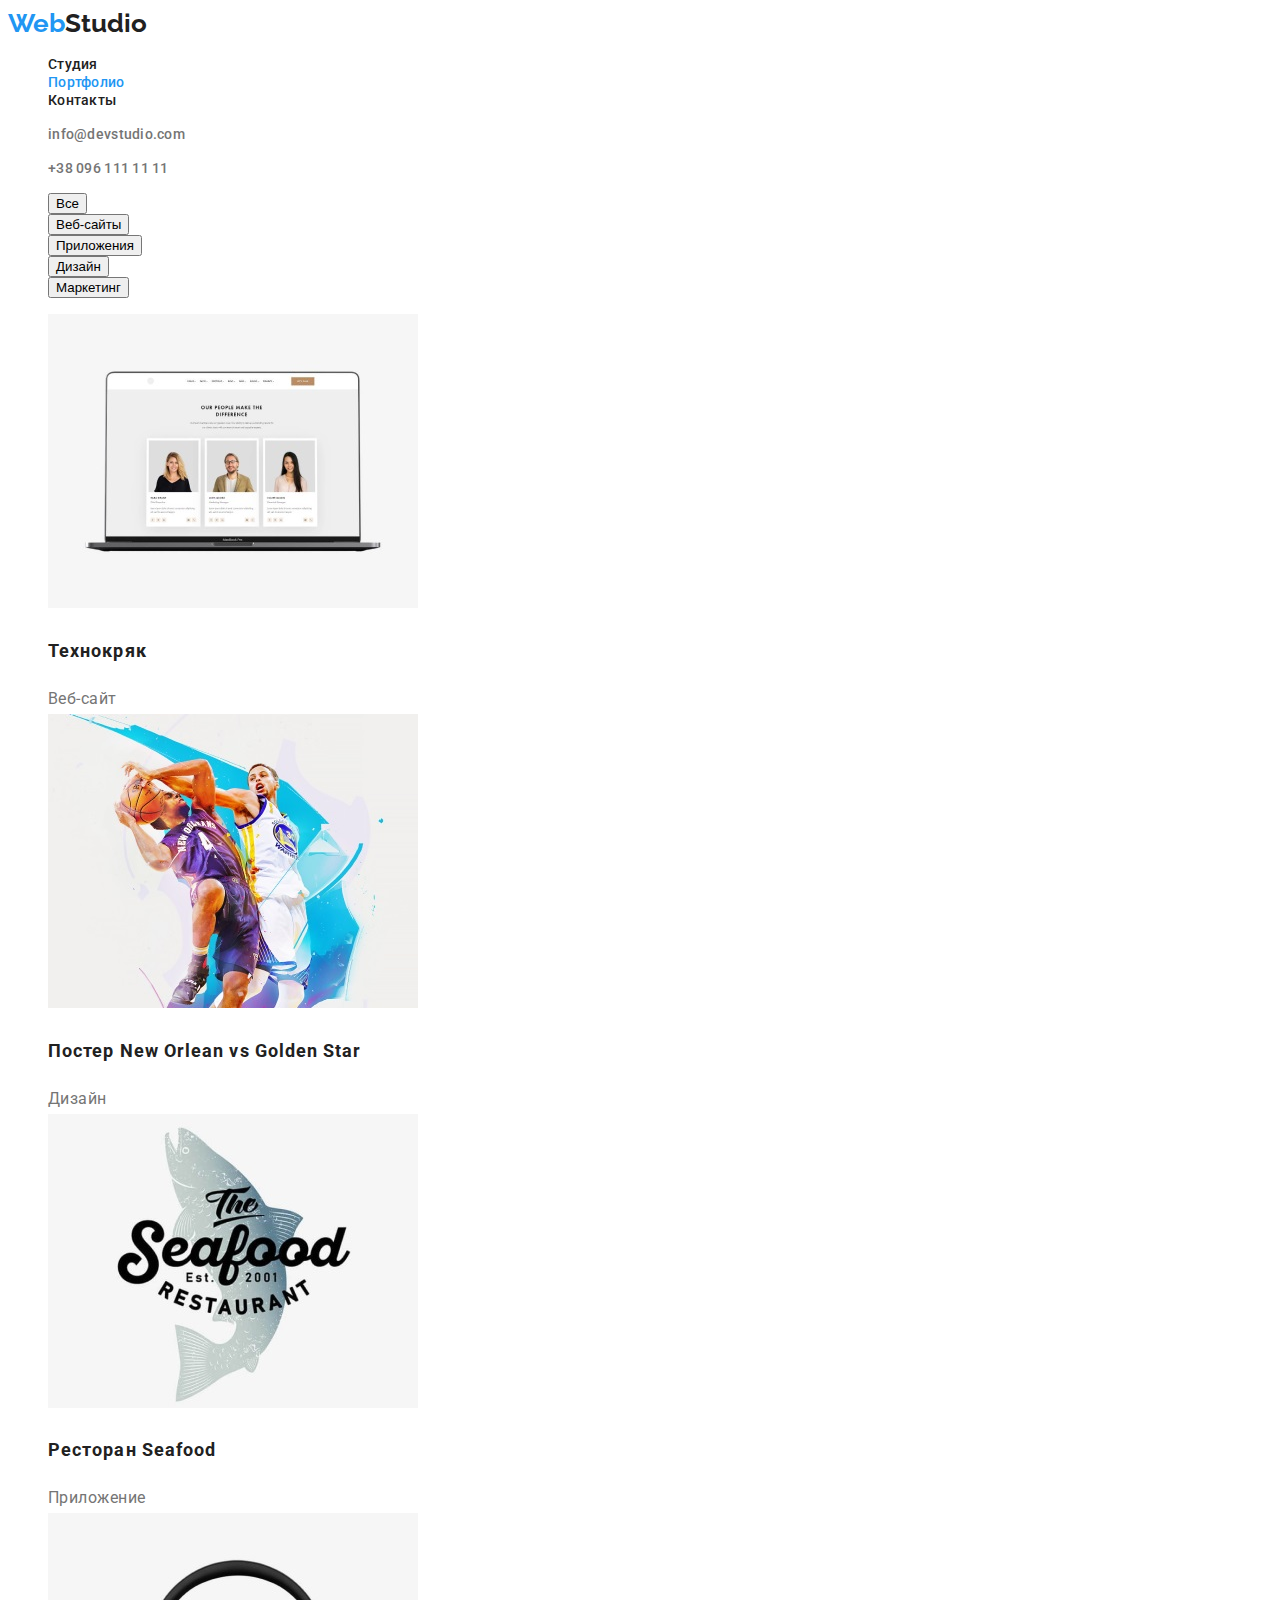
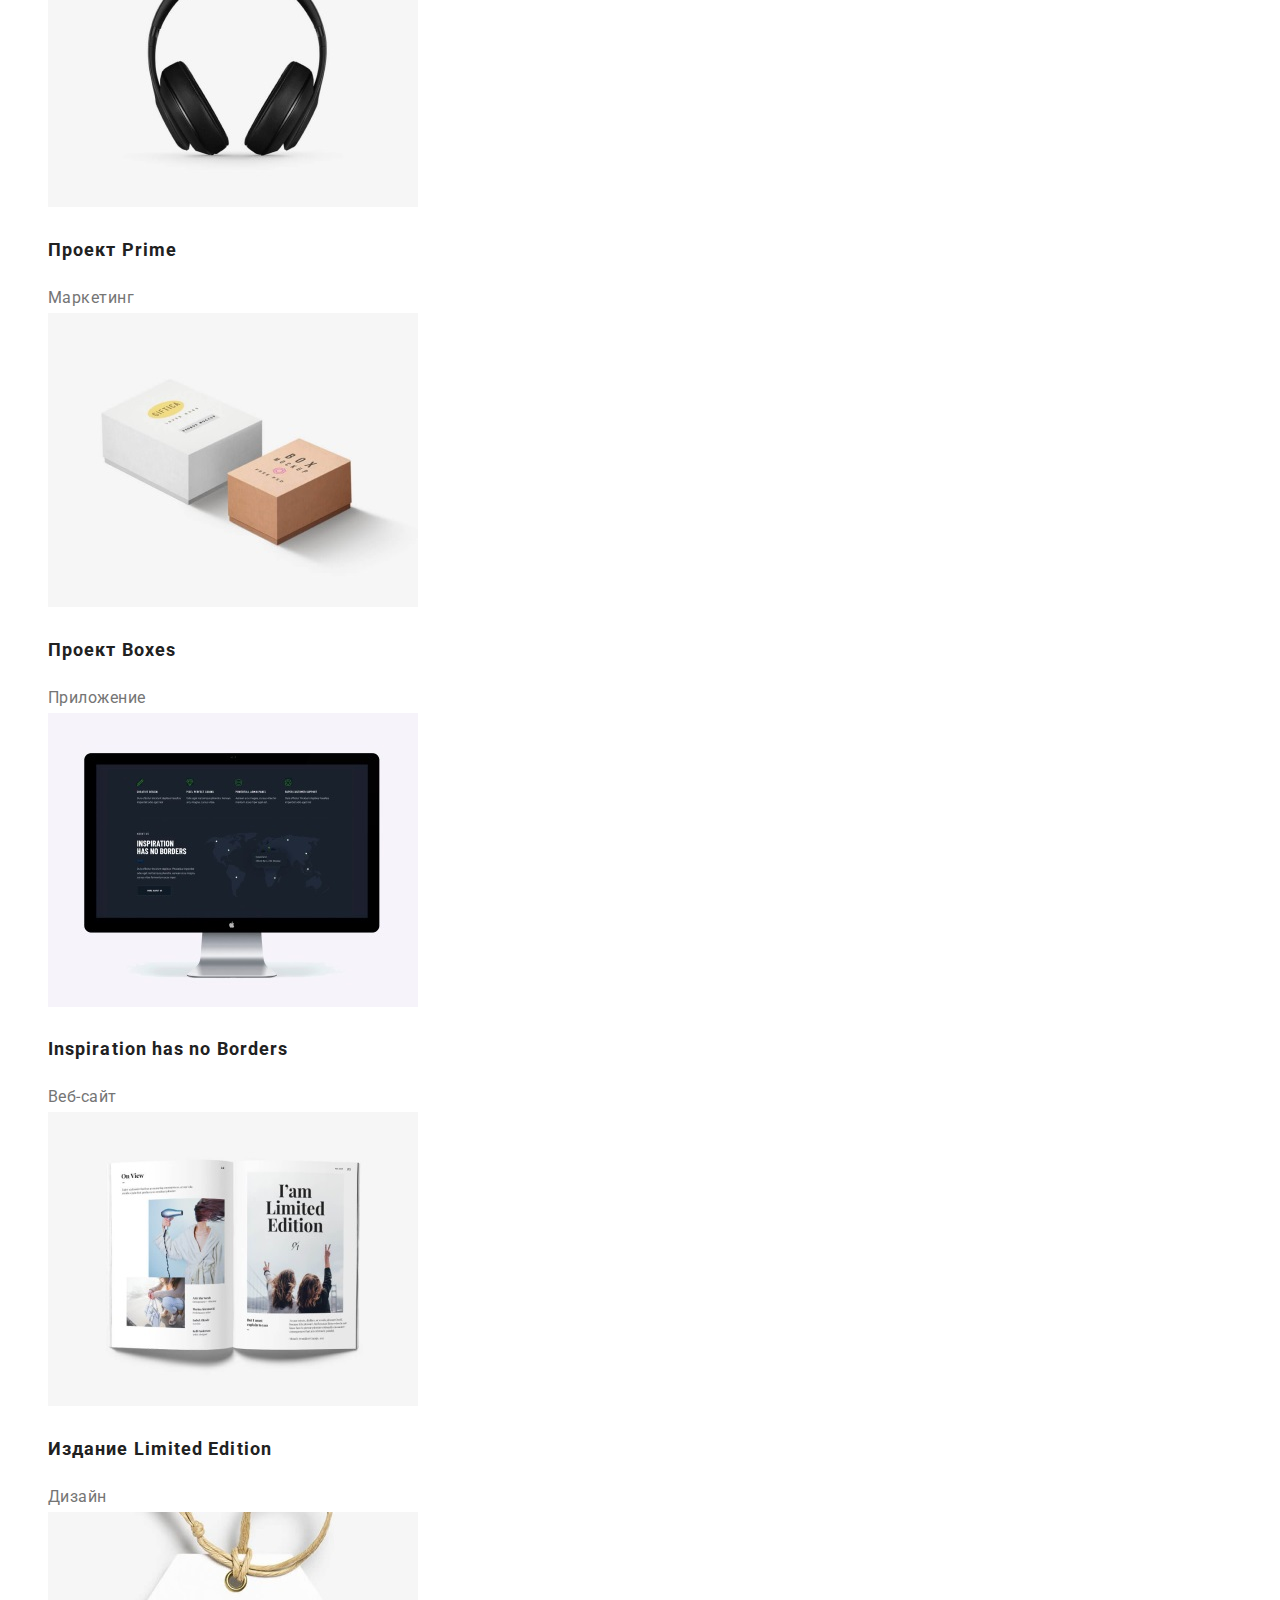
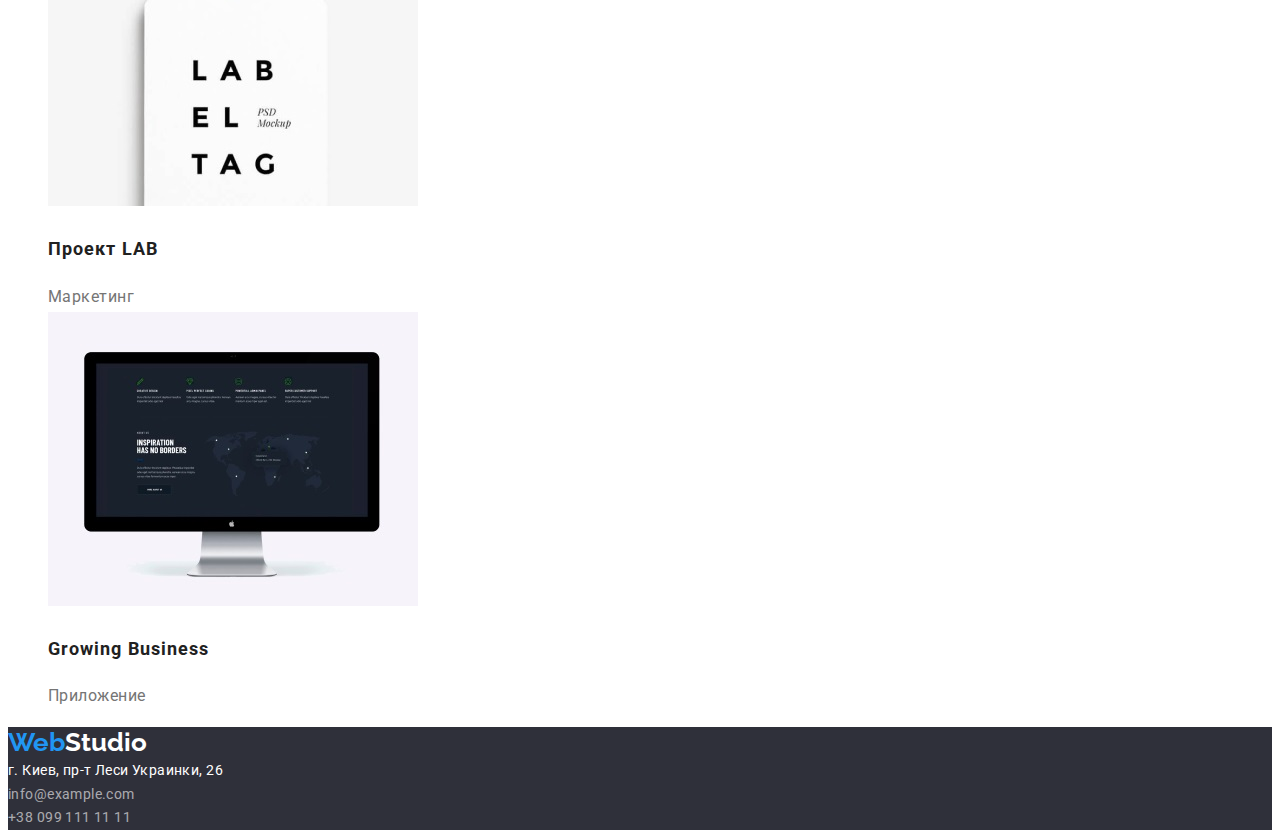
==== commit b5b7d9ae: "Поправила ссылки, кнопки и заголовки" ====
--- a/portfolio.html
+++ b/portfolio.html
@@ -17,8 +17,8 @@
             </a>
     
             <ul class="site-nav list">
-                <li><a href="./index.html" class="link current">Студия</a></li>
-                <li><a href="./portfolio.html" class="link">Портфолио</a></li>
+                <li><a href="./index.html" class="link">Студия</a></li>
+                <li><a href="./portfolio.html" class="link current">Портфолио</a></li>
                 <li><a href="" class="link">Контакты</a></li>
             </ul>
         </nav>
@@ -42,40 +42,40 @@
             </ul>
             <section>
             <ul class="section-items">
-                <li><a class="items" href="items"><img src="./img/кряк.jpg" alt="Технокряк" width="370" />
-                    <h2>Технокряк</h2></a>Веб-сайт
+                <li><a class="items" href=""><img src="./img/кряк.jpg" alt="Технокряк" width="370" />
+                    <h2 class="items-heading">Технокряк</h2></a>Веб-сайт
                 </li>
            
                 <li><a class="items" href=""><img src="./img/постер.jpg" alt="Постер New Orlean vs Golden Star" width="370" />
-                    <h2>Постер New Orlean vs Golden Star</h2></a>Дизайн
+                    <h2 class="items-heading">Постер New Orlean vs Golden Star</h2></a>Дизайн
                 </li>
          
                 <li><a class="items" href=""><img src="./img/рыба.jpg" alt="Ресторан Seafood" width="370" />
-                    <h2>Ресторан Seafood</h2></a>Приложение
+                    <h2 class="items-heading">Ресторан Seafood</h2></a>Приложение
                 </li>
             
                 <li><a class="items" href=""><img src="./img/наушники.jpg" alt="Проект Prime" width="370" />
-                    <h2>Проект Prime</h2></a>Маркетинг
+                    <h2 class="items-heading">Проект Prime</h2></a>Маркетинг
                 </li>
                
                 <li><a class="items" href=""><img src="./img/коробка.jpg" alt="Проект Boxes" width="370" />
-                    <h2>Проект Boxes</h2></a>Приложение
+                    <h2 class="items-heading">Проект Boxes</h2></a>Приложение
                 </li>
                 
                 <li><a class="items" href=""><img src="./img/монитор.jpg" alt="Inspiration has no Borders" width="370" />
-                    <h2>Inspiration has no Borders</h2></a>Веб-сайт
+                    <h2 class="items-heading">Inspiration has no Borders</h2></a>Веб-сайт
                 </li>
                 
                 <li><a class="items" href=""><img src="./img/книга.jpg" alt="Издание Limited Edition" width="370" />
-                    <h2>Издание Limited Edition</h2></a>Дизайн
+                    <h2 class="items-heading">Издание Limited Edition</h2></a>Дизайн
                 </li>
                 
                 <li><a class="items" href=""><img src="./img/ярлык.jpg" alt="Проект LAB" width="370" />
-                    <h2>Проект LAB</h2></a>Маркетинг
+                    <h2 class="items-heading">Проект LAB</h2></a>Маркетинг
                 </li>
                 
                 <li><a class="items" href=""><img src="./img/монитор.jpg" alt="Growing Business" width="370" />
-                    <h2>Growing Business</h2></a>Приложение
+                    <h2 class="items-heading">Growing Business</h2></a>Приложение
                 </li>
             </ul>
         
--- a/css/styles.css
+++ b/css/styles.css
@@ -87,9 +87,9 @@
 
 .site-nav .link.current {
   color: var(--accent-color);
-  font-weight: 700;
-  font-size: 16px;
-  line-height: 1.9;
+  font-weight: 500;
+  font-size: 14px;
+  line-height: 1.14;
   text-decoration: none;
 }
 .mail {
@@ -189,28 +189,33 @@
 
 .items {
   color: var(--title-text-color);
+  text-decoration: none;
+}
+
+.section-items {
+  color: var(--primary-text-color);
+  font-family: Roboto;
+  font-style: normal;
+  font-weight: 400;
+  font-size: 16px;
+  line-height: 1.87;
+  letter-spacing: 0.03em;
+  text-decoration: none;
+}
+
+.items-heading {
+  color: var(--title-text-color);
   font-family: Roboto;
   font-style: normal;
   font-weight: 700;
   font-size: 18px;
   line-height: 2;
   letter-spacing: 0.06em;
-  text-decoration: none;
-}
-
-.section-items {
-  color: var(--primary-text-color);
-  font-family: Roboto;
-  font-style: normal;
-  font-weight: 400;
-  font-size: 16px;
-  line-height: 1.87;
-  letter-spacing: 0.03em;
-  text-decoration: none;
 }
 
 /* Button */
-.button {
+.button:hover,
+button:focus {
   color: var(--primary-btn-color);
   background-color: var(--accent-color);
   font-family: inherit;
@@ -221,7 +226,8 @@
   font-size: 16px;
   line-height: 1.87;
 }
-.button-1 {
+.button-1:hover,
+button:focus {
   color: var(--title-text-color);
   background-color: var(--accent-btn-color);
   border: none;
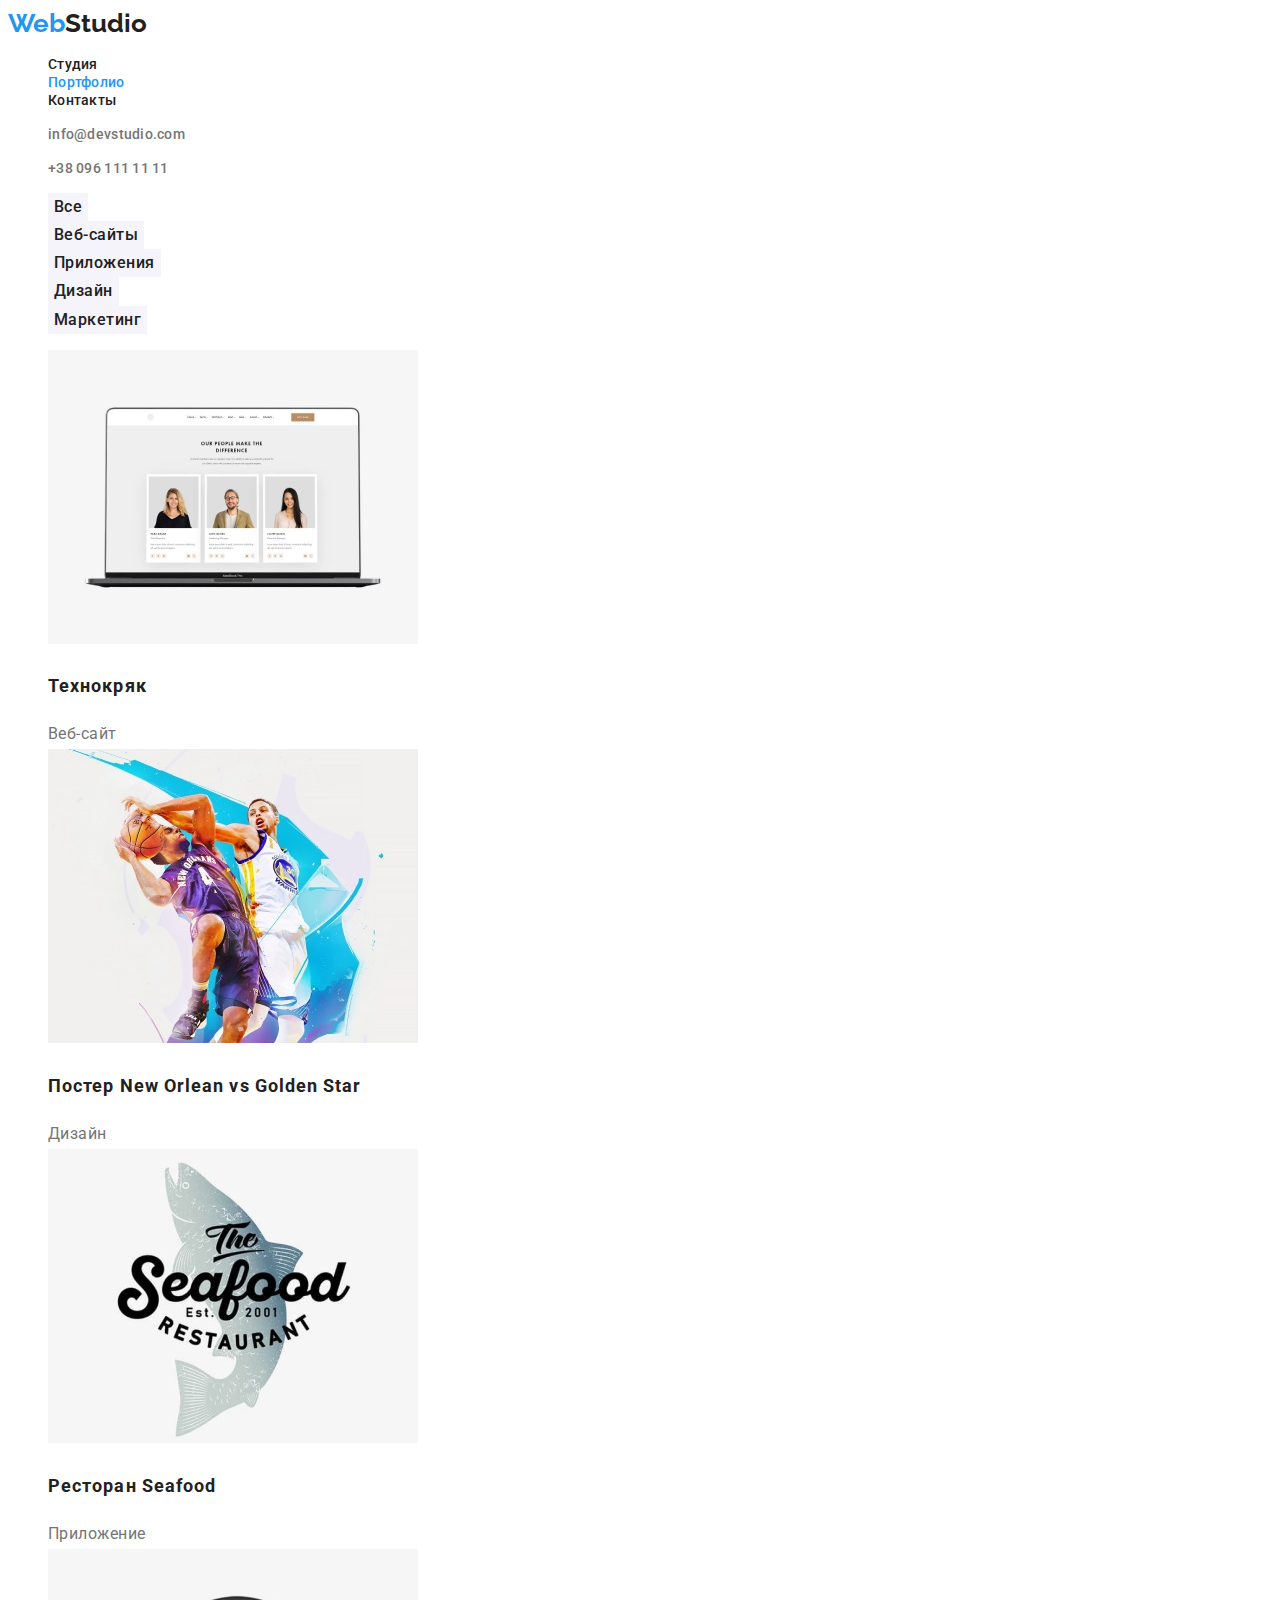
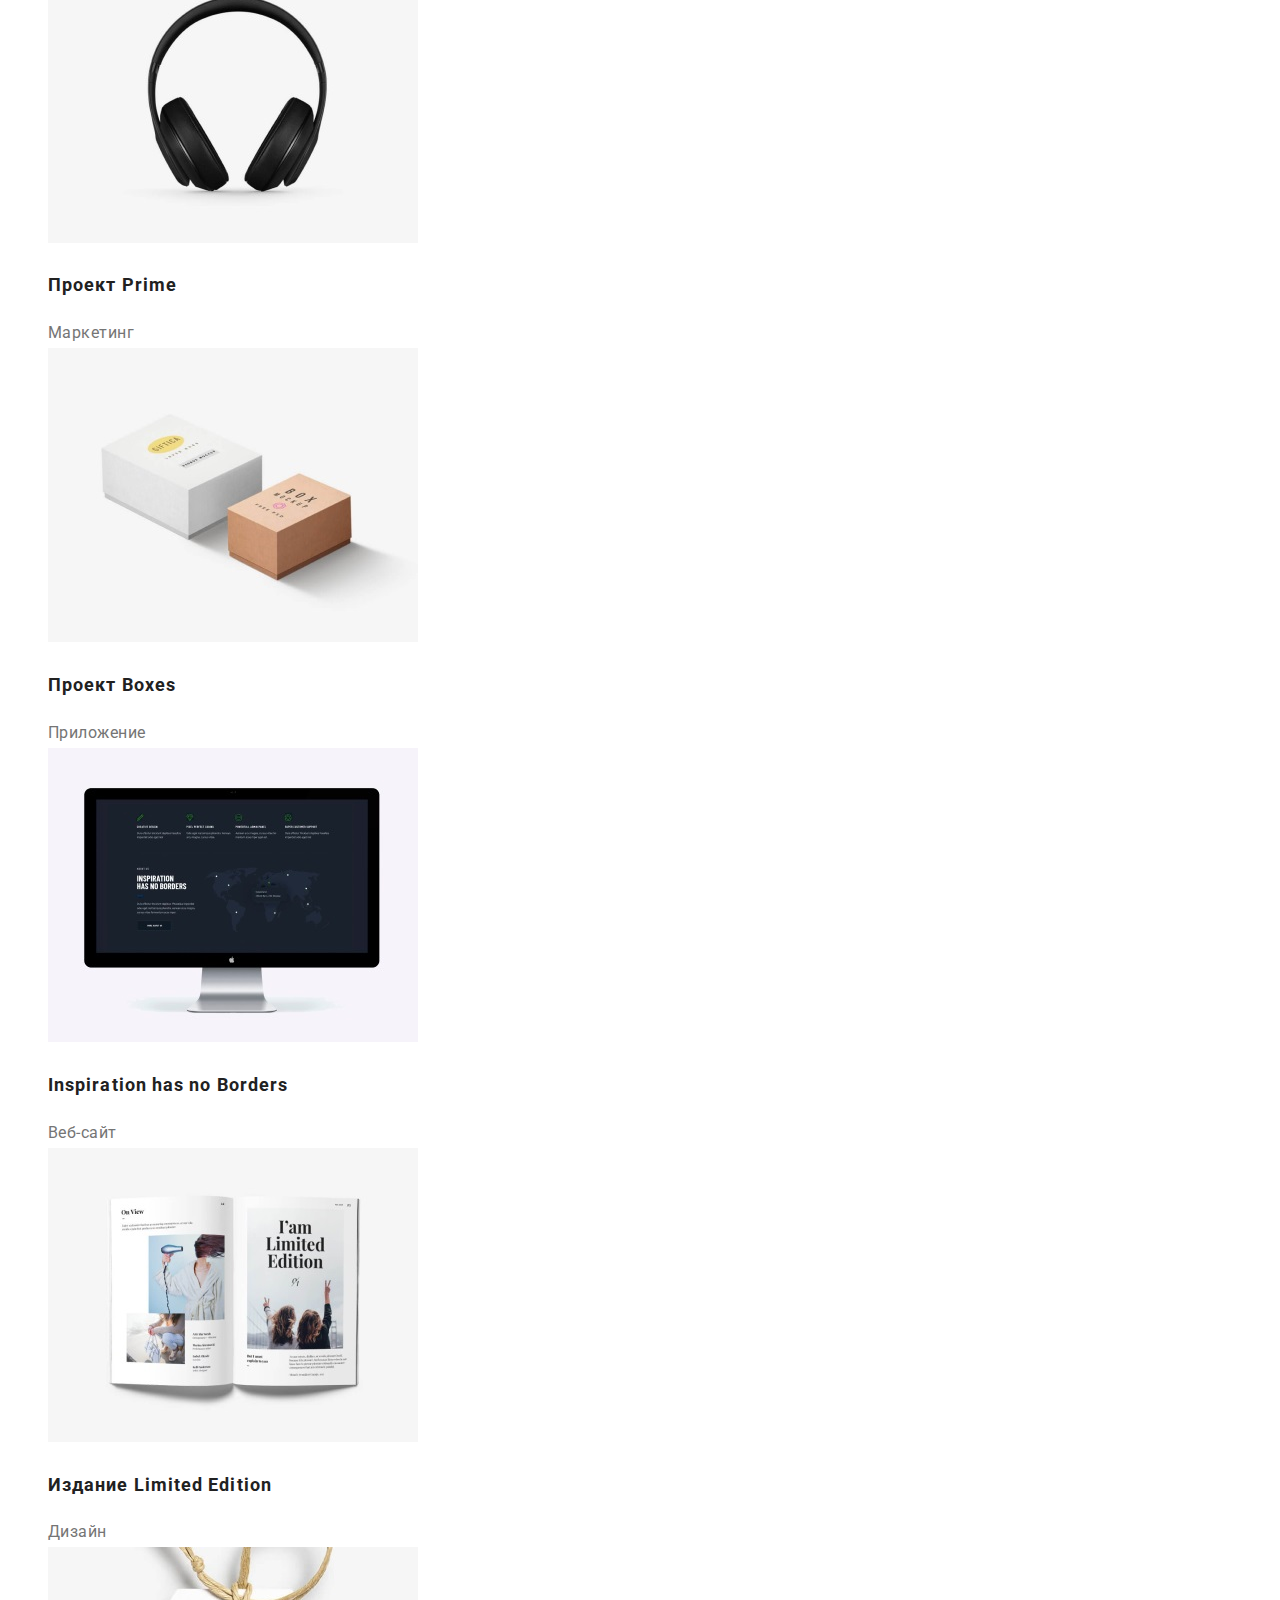
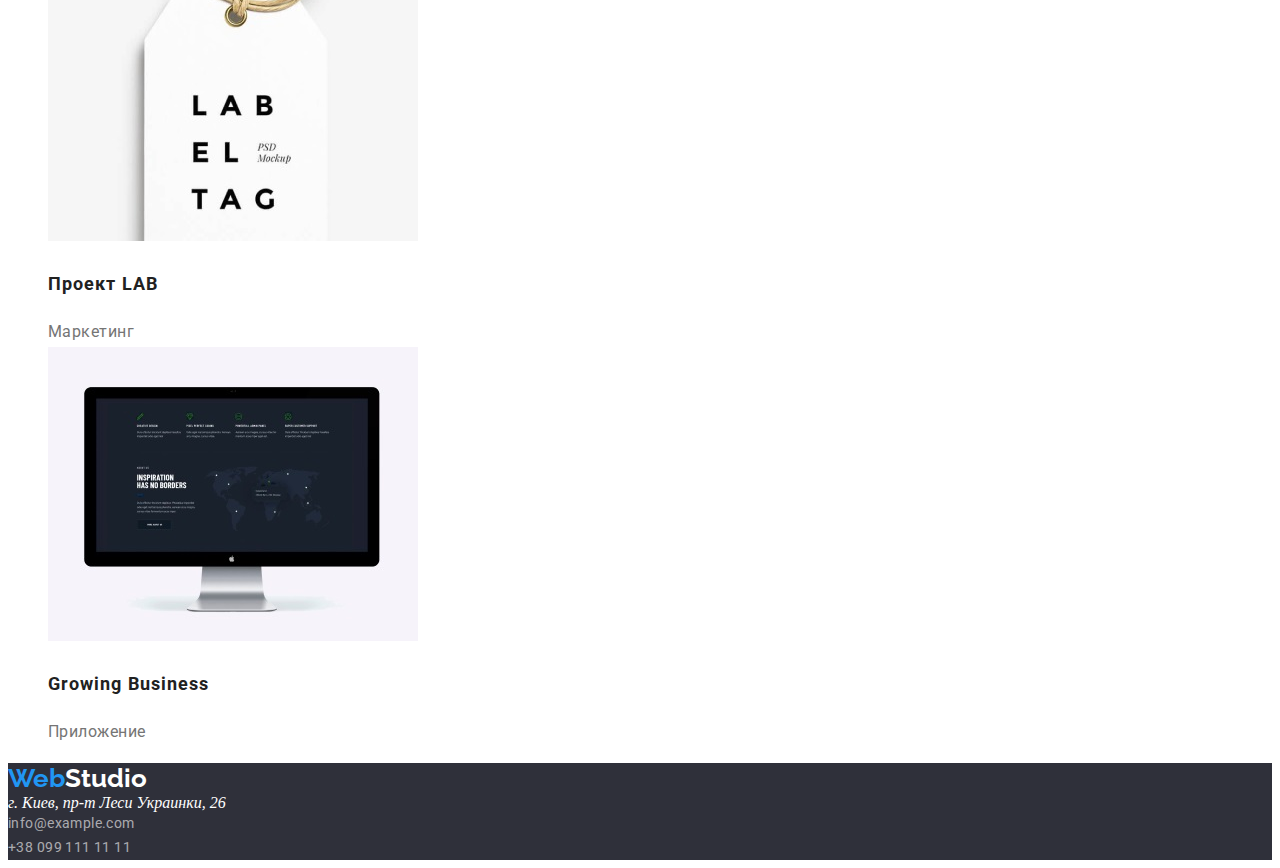
==== commit 4751b908: "Правила кнопки" ====
--- a/portfolio.html
+++ b/portfolio.html
@@ -33,14 +33,14 @@
     <!-- Главные кнопки -->
     <main>
         
-            <ul>
-            <li><button type="button" class="button">Все</button></li>
-            <li><button type="button" class="button-1">Веб-сайты</button></li>
-            <li><button type="button" class="button-1">Приложения</button></li>
-            <li><button type="button" class="button-1">Дизайн</button></li>
-            <li><button type="button" class="button-1">Маркетинг</button></li>
-            </ul>
             <section>
+                <ul>
+                    <li><button type="button" class="button primary">Все</button></li>
+                    <li><button type="button" class="button secondary">Веб-сайты</button></li>
+                    <li><button type="button" class="button secondary">Приложения</button></li>
+                    <li><button type="button" class="button secondary">Дизайн</button></li>
+                    <li><button type="button" class="button secondary">Маркетинг</button></li>
+                </ul>
             <ul class="section-items">
                 <li><a class="items" href=""><img src="./img/кряк.jpg" alt="Технокряк" width="370" />
                     <h2 class="items-heading">Технокряк</h2></a>Веб-сайт
--- a/css/styles.css
+++ b/css/styles.css
@@ -213,30 +213,61 @@
   letter-spacing: 0.06em;
 }
 
-/* Button */
+/* Button Студия */
+
 .button:hover,
 button:focus {
   color: var(--primary-btn-color);
   background-color: var(--accent-color);
-  font-family: inherit;
   border: none;
-  font-family: Roboto;
-  font-style: normal;
-  font-weight: 700;
-  font-size: 16px;
-  line-height: 1.87;
-}
-.button-1:hover,
-button:focus {
+}
+
+.button {
+  color: var(--primary-btn-color);
+  background-color: var(--accent-color);
+  font-family: Roboto;
+  font-style: normal;
+  font-weight: 700;
+  font-size: 16px;
+  line-height: 1.82;
+  letter-spacing: 0.06em;
+}
+
+/* Button Портофолио */
+.button.primary:hover,
+button.primary:focus {
+  color: var(--primary-btn-color);
+  background-color: var(--accent-color);
+}
+.button.primary {
   color: var(--title-text-color);
   background-color: var(--accent-btn-color);
+  font-family: Roboto;
+  font-style: normal;
+  font-weight: 500;
+  font-size: 16px;
+  line-height: 1.63;
+  letter-spacing: 0.03em;
   border: none;
+}
+
+.button.secondary:hover,
+button.secondary:focus {
+  color: var(--title-text-color);
+  background-color: var(--accent-color);
+}
+.button.secondary {
+  color: var(--title-text-color);
+  background-color: var(--accent-btn-color);
   font-family: Roboto;
   font-style: normal;
   font-weight: 500;
   font-size: 16px;
   line-height: 1.63;
-}
+  letter-spacing: 0.03em;
+  border: none;
+}
+
 /* Footer */
 
 .footer {
@@ -255,7 +286,7 @@
   text-decoration: none;
 }
 
-.address-1 {
+.address-main {
   color: var(--primary-btn-color);
   font-family: Roboto;
   font-style: normal;
